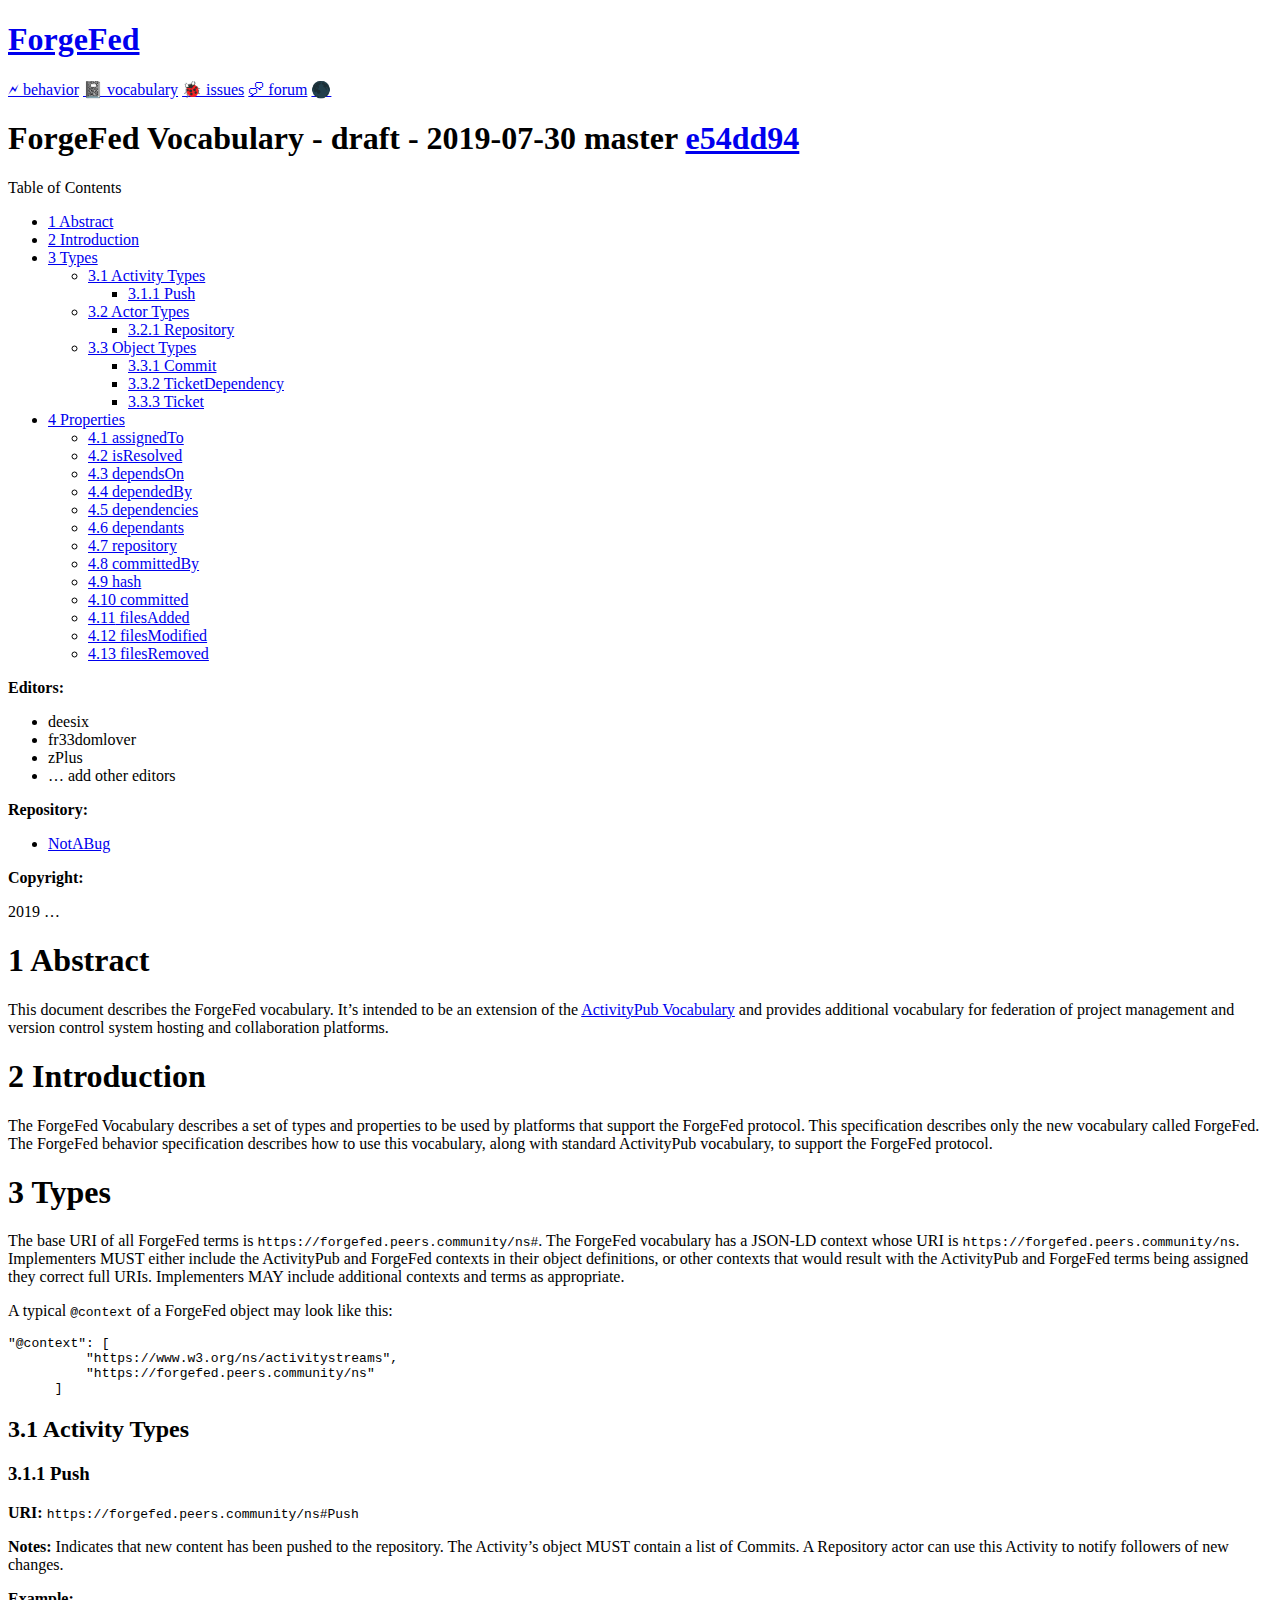
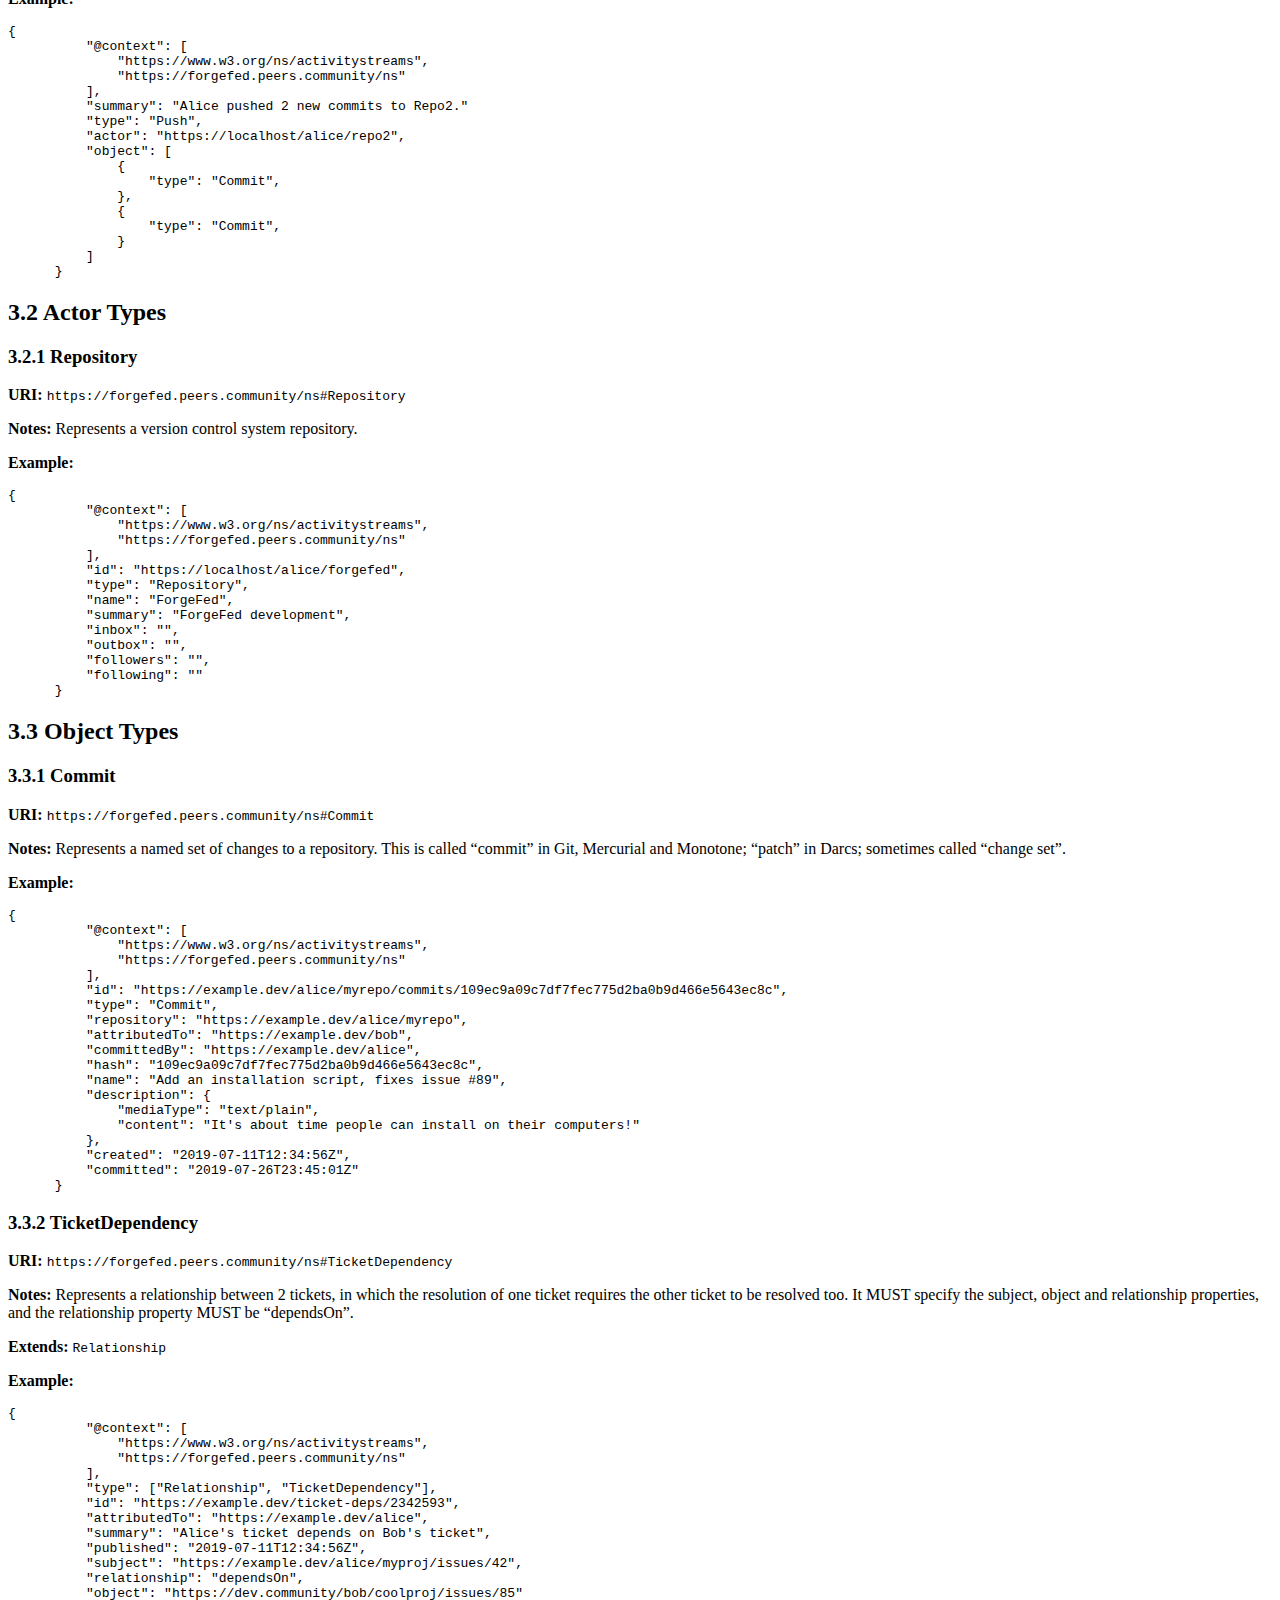
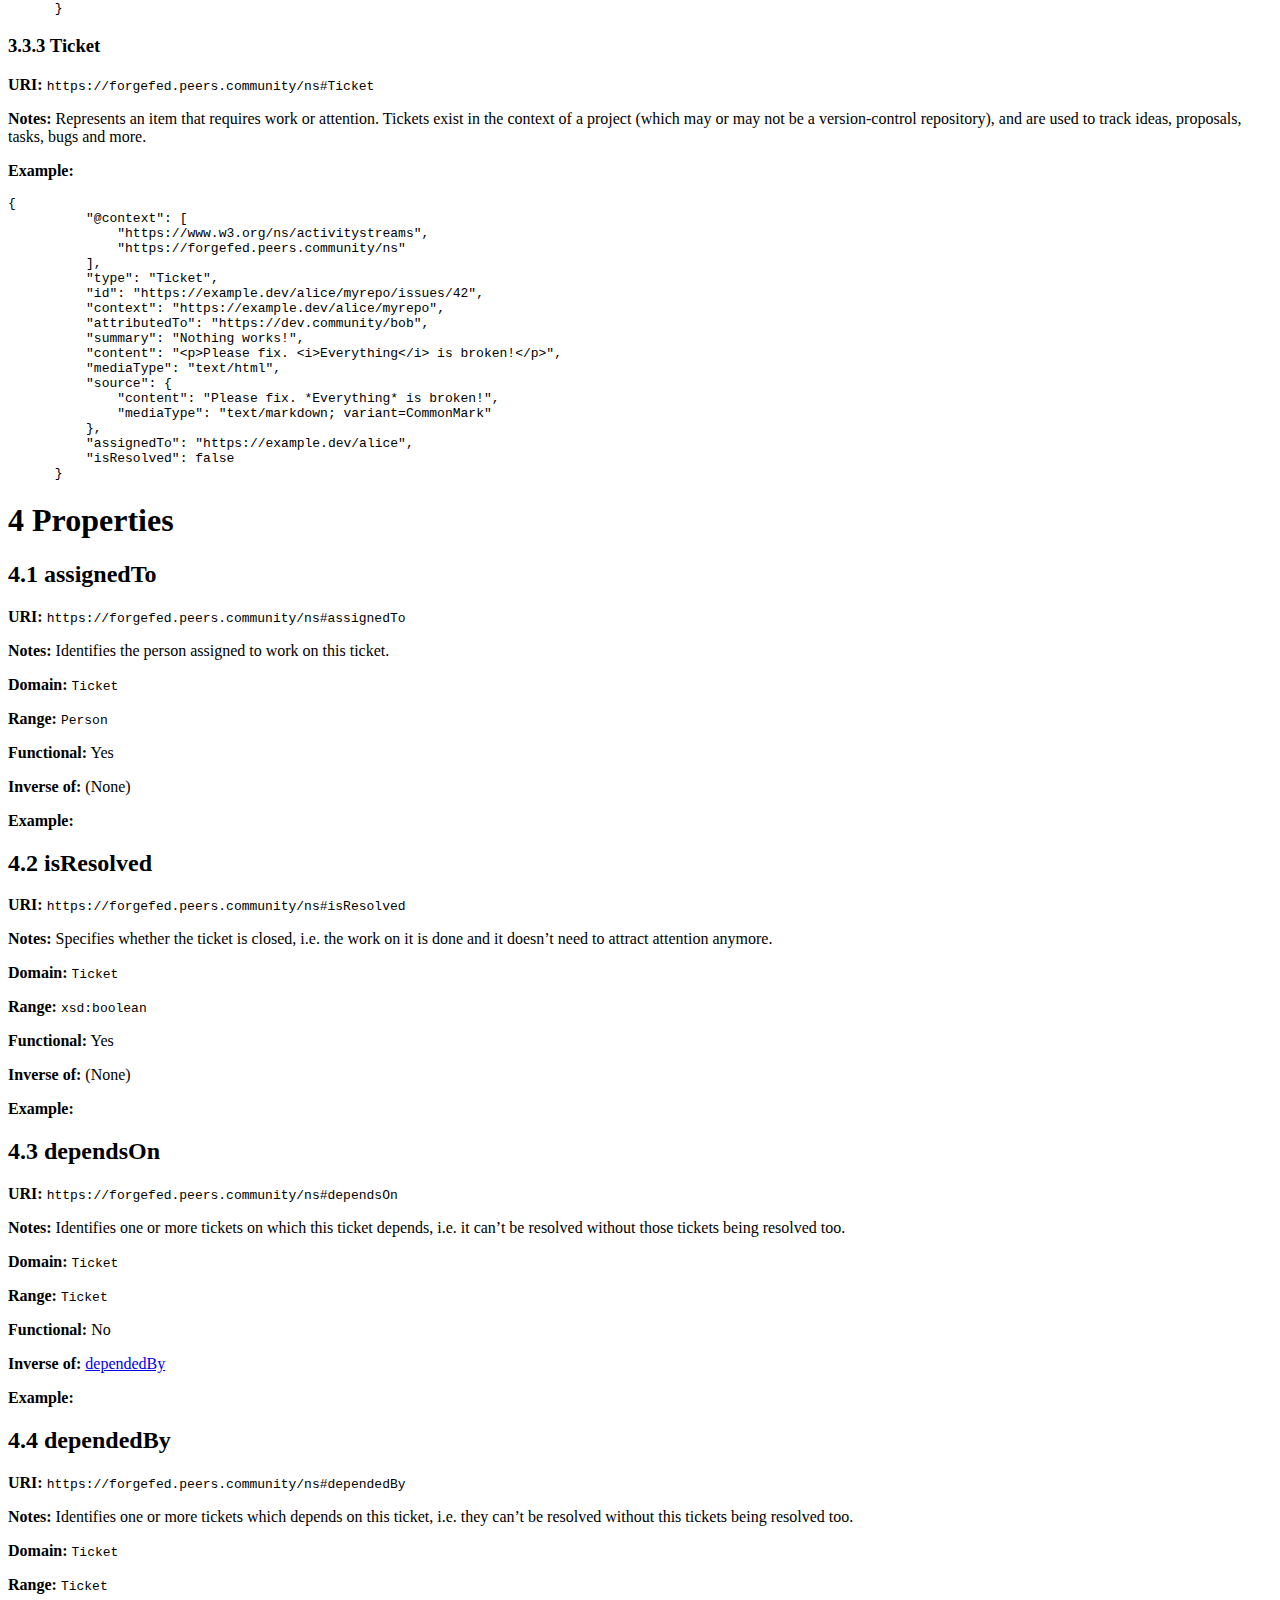
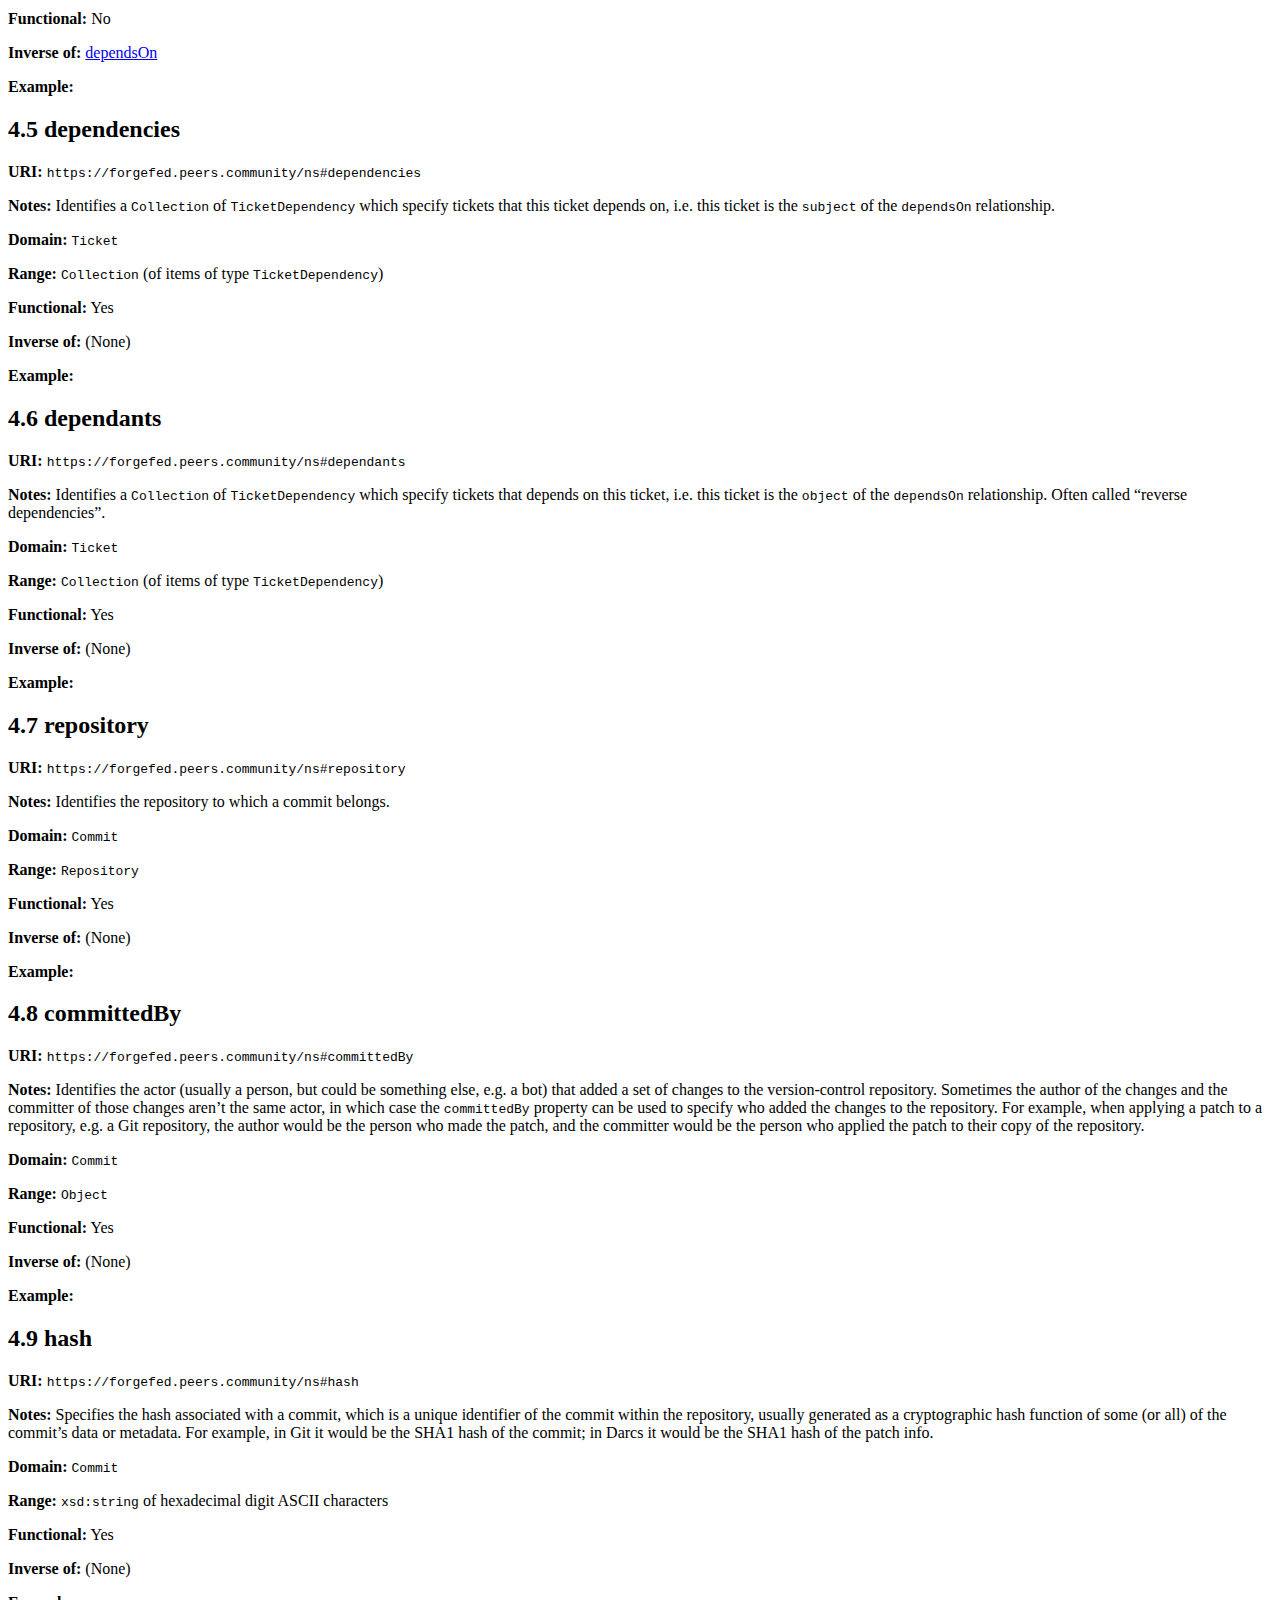
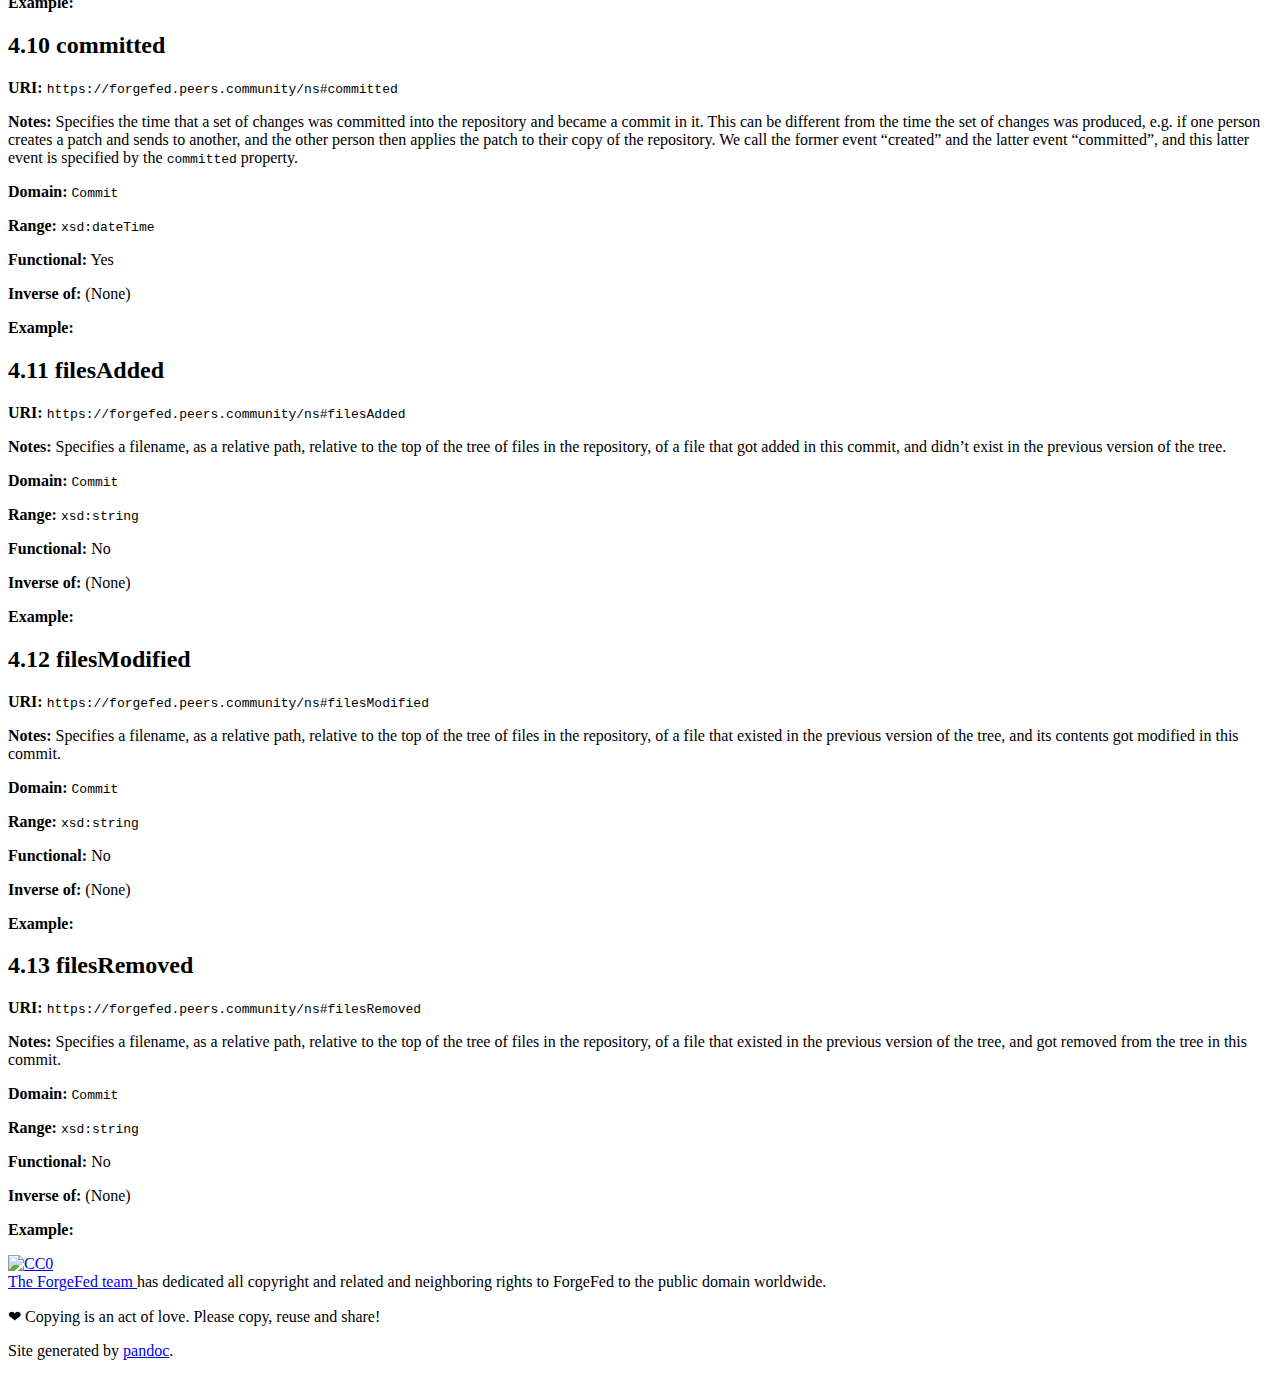
==== html/forgefed-vocabulary.html @ 3d46cd99 "Dark theme color tweaks that ikomi asked" ====
<!doctype html>
<html class="default">
  <head>
    <meta charset="UTF-8" />
    <meta name="viewport" content="width=device-width, initial-scale=1.0" />
    <title>ForgeFed Vocabulary</title>
    <link rel="stylesheet" type="text/css" href="/light.css" />
  </head>
  <body class="body">
    <header class="header">
      <h1 class="header-title">
        <a class="header-title__link" href="/">ForgeFed</a>
      </h1>
      <nav class="nav">
        <a class="nav__link"
           href="/forgefed.html">🗲 behavior</a>
        <a class="nav__link"
           href="/forgefed-vocabulary.html">📓 vocabulary</a>
        <a class="nav__link"
           href="https://notabug.org/peers/forgefed/issues">🐞 issues</a>
        <a class="nav__link"
           href="https://talk.feneas.org/c/forgefed">🗪 forum</a>
        <a class="nav__link"
           href="/index/dark.html">🌑</a>
      </nav>
    </header>
    <main class="main">
              <h1 class="main-title">
            ForgeFed Vocabulary - draft - 2019-07-30 master
            <a href="https://notabug.org/peers/forgefed/commit/e54dd94dfb9a5dd4f58d4f3ea4313f7b9e1709f4">
                e54dd94
            </a>
                    </h1>
      
              <nav class="toc">
            <header class="toc-title">Table of Contents</header>
            <ul>
            <li><a href="#abstract"><span class="toc-section-number">1</span> Abstract</a></li>
            <li><a href="#introduction"><span class="toc-section-number">2</span> Introduction</a></li>
            <li><a href="#types"><span class="toc-section-number">3</span> Types</a><ul>
            <li><a href="#activity-types"><span class="toc-section-number">3.1</span> Activity Types</a><ul>
            <li><a href="#push"><span class="toc-section-number">3.1.1</span> Push</a></li>
            </ul></li>
            <li><a href="#actor-types"><span class="toc-section-number">3.2</span> Actor Types</a><ul>
            <li><a href="#repository"><span class="toc-section-number">3.2.1</span> Repository</a></li>
            </ul></li>
            <li><a href="#object-types"><span class="toc-section-number">3.3</span> Object Types</a><ul>
            <li><a href="#commit"><span class="toc-section-number">3.3.1</span> Commit</a></li>
            <li><a href="#ticketdependency"><span class="toc-section-number">3.3.2</span> TicketDependency</a></li>
            <li><a href="#ticket"><span class="toc-section-number">3.3.3</span> Ticket</a></li>
            </ul></li>
            </ul></li>
            <li><a href="#properties"><span class="toc-section-number">4</span> Properties</a><ul>
            <li><a href="#assignedto"><span class="toc-section-number">4.1</span> assignedTo</a></li>
            <li><a href="#isresolved"><span class="toc-section-number">4.2</span> isResolved</a></li>
            <li><a href="#dependson"><span class="toc-section-number">4.3</span> dependsOn</a></li>
            <li><a href="#dependedby"><span class="toc-section-number">4.4</span> dependedBy</a></li>
            <li><a href="#dependencies"><span class="toc-section-number">4.5</span> dependencies</a></li>
            <li><a href="#dependants"><span class="toc-section-number">4.6</span> dependants</a></li>
            <li><a href="#repository-1"><span class="toc-section-number">4.7</span> repository</a></li>
            <li><a href="#committedby"><span class="toc-section-number">4.8</span> committedBy</a></li>
            <li><a href="#hash"><span class="toc-section-number">4.9</span> hash</a></li>
            <li><a href="#committed"><span class="toc-section-number">4.10</span> committed</a></li>
            <li><a href="#filesadded"><span class="toc-section-number">4.11</span> filesAdded</a></li>
            <li><a href="#filesmodified"><span class="toc-section-number">4.12</span> filesModified</a></li>
            <li><a href="#filesremoved"><span class="toc-section-number">4.13</span> filesRemoved</a></li>
            </ul></li>
            </ul>
        </nav>
      
      <p><strong>Editors:</strong></p>
      <ul>
      <li>deesix</li>
      <li>fr33domlover</li>
      <li>zPlus</li>
      <li>… add other editors</li>
      </ul>
      <p><strong>Repository:</strong></p>
      <ul>
      <li><a href="https://notabug.org/peers/forgefed">NotABug</a></li>
      </ul>
      <p><strong>Copyright:</strong></p>
      <p>2019 …</p>
      <h1 id="abstract"><span class="header-section-number">1</span> Abstract</h1>
      <p>This document describes the ForgeFed vocabulary. It’s intended to be an extension of the <a href="https://www.w3.org/TR/activitystreams-vocabulary/">ActivityPub Vocabulary</a> and provides additional vocabulary for federation of project management and version control system hosting and collaboration platforms.</p>
      <h1 id="introduction"><span class="header-section-number">2</span> Introduction</h1>
      <p>The ForgeFed Vocabulary describes a set of types and properties to be used by platforms that support the ForgeFed protocol. This specification describes only the new vocabulary called ForgeFed. The ForgeFed behavior specification describes how to use this vocabulary, along with standard ActivityPub vocabulary, to support the ForgeFed protocol.</p>
      <h1 id="types"><span class="header-section-number">3</span> Types</h1>
      <p>The base URI of all ForgeFed terms is <code>https://forgefed.peers.community/ns#</code>. The ForgeFed vocabulary has a JSON-LD context whose URI is <code>https://forgefed.peers.community/ns</code>. Implementers MUST either include the ActivityPub and ForgeFed contexts in their object definitions, or other contexts that would result with the ActivityPub and ForgeFed terms being assigned they correct full URIs. Implementers MAY include additional contexts and terms as appropriate.</p>
      <p>A typical <code>@context</code> of a ForgeFed object may look like this:</p>
      <div class="sourceCode" id="cb1"><pre class="sourceCode json"><code class="sourceCode json"><a class="sourceLine" id="cb1-1" title="1"><span class="er">&quot;@context&quot;:</span> <span class="ot">[</span></a>
      <a class="sourceLine" id="cb1-2" title="2">    <span class="st">&quot;https://www.w3.org/ns/activitystreams&quot;</span><span class="ot">,</span></a>
      <a class="sourceLine" id="cb1-3" title="3">    <span class="st">&quot;https://forgefed.peers.community/ns&quot;</span></a>
      <a class="sourceLine" id="cb1-4" title="4"><span class="ot">]</span></a></code></pre></div>
      <h2 id="activity-types"><span class="header-section-number">3.1</span> Activity Types</h2>
      <h3 id="push"><span class="header-section-number">3.1.1</span> Push</h3>
      <p><strong>URI:</strong> <code>https://forgefed.peers.community/ns#Push</code></p>
      <p><strong>Notes:</strong> Indicates that new content has been pushed to the repository. The Activity’s object MUST contain a list of Commits. A Repository actor can use this Activity to notify followers of new changes.</p>
      <p><strong>Example:</strong></p>
      <div class="sourceCode" id="cb2"><pre class="sourceCode json"><code class="sourceCode json"><a class="sourceLine" id="cb2-1" title="1"><span class="fu">{</span></a>
      <a class="sourceLine" id="cb2-2" title="2">    <span class="dt">&quot;@context&quot;</span><span class="fu">:</span> <span class="ot">[</span></a>
      <a class="sourceLine" id="cb2-3" title="3">        <span class="st">&quot;https://www.w3.org/ns/activitystreams&quot;</span><span class="ot">,</span></a>
      <a class="sourceLine" id="cb2-4" title="4">        <span class="st">&quot;https://forgefed.peers.community/ns&quot;</span></a>
      <a class="sourceLine" id="cb2-5" title="5">    <span class="ot">]</span><span class="fu">,</span></a>
      <a class="sourceLine" id="cb2-6" title="6">    <span class="dt">&quot;summary&quot;</span><span class="fu">:</span> <span class="st">&quot;Alice pushed 2 new commits to Repo2.&quot;</span></a>
      <a class="sourceLine" id="cb2-7" title="7">    <span class="st">&quot;type&quot;</span><span class="er">:</span> <span class="st">&quot;Push&quot;</span><span class="fu">,</span></a>
      <a class="sourceLine" id="cb2-8" title="8">    <span class="dt">&quot;actor&quot;</span><span class="fu">:</span> <span class="st">&quot;https://localhost/alice/repo2&quot;</span><span class="fu">,</span></a>
      <a class="sourceLine" id="cb2-9" title="9">    <span class="dt">&quot;object&quot;</span><span class="fu">:</span> <span class="ot">[</span></a>
      <a class="sourceLine" id="cb2-10" title="10">        <span class="fu">{</span></a>
      <a class="sourceLine" id="cb2-11" title="11">            <span class="dt">&quot;type&quot;</span><span class="fu">:</span> <span class="st">&quot;Commit&quot;</span><span class="fu">,</span></a>
      <a class="sourceLine" id="cb2-12" title="12">        <span class="fu">}</span><span class="ot">,</span></a>
      <a class="sourceLine" id="cb2-13" title="13">        <span class="fu">{</span></a>
      <a class="sourceLine" id="cb2-14" title="14">            <span class="dt">&quot;type&quot;</span><span class="fu">:</span> <span class="st">&quot;Commit&quot;</span><span class="fu">,</span></a>
      <a class="sourceLine" id="cb2-15" title="15">        <span class="fu">}</span></a>
      <a class="sourceLine" id="cb2-16" title="16">    <span class="ot">]</span></a>
      <a class="sourceLine" id="cb2-17" title="17"><span class="fu">}</span></a></code></pre></div>
      <h2 id="actor-types"><span class="header-section-number">3.2</span> Actor Types</h2>
      <h3 id="repository"><span class="header-section-number">3.2.1</span> Repository</h3>
      <p><strong>URI:</strong> <code>https://forgefed.peers.community/ns#Repository</code></p>
      <p><strong>Notes:</strong> Represents a version control system repository.</p>
      <p><strong>Example:</strong></p>
      <div class="sourceCode" id="cb3"><pre class="sourceCode json"><code class="sourceCode json"><a class="sourceLine" id="cb3-1" title="1"><span class="fu">{</span></a>
      <a class="sourceLine" id="cb3-2" title="2">    <span class="dt">&quot;@context&quot;</span><span class="fu">:</span> <span class="ot">[</span></a>
      <a class="sourceLine" id="cb3-3" title="3">        <span class="st">&quot;https://www.w3.org/ns/activitystreams&quot;</span><span class="ot">,</span></a>
      <a class="sourceLine" id="cb3-4" title="4">        <span class="st">&quot;https://forgefed.peers.community/ns&quot;</span></a>
      <a class="sourceLine" id="cb3-5" title="5">    <span class="ot">]</span><span class="fu">,</span></a>
      <a class="sourceLine" id="cb3-6" title="6">    <span class="dt">&quot;id&quot;</span><span class="fu">:</span> <span class="st">&quot;https://localhost/alice/forgefed&quot;</span><span class="fu">,</span></a>
      <a class="sourceLine" id="cb3-7" title="7">    <span class="dt">&quot;type&quot;</span><span class="fu">:</span> <span class="st">&quot;Repository&quot;</span><span class="fu">,</span></a>
      <a class="sourceLine" id="cb3-8" title="8">    <span class="dt">&quot;name&quot;</span><span class="fu">:</span> <span class="st">&quot;ForgeFed&quot;</span><span class="fu">,</span></a>
      <a class="sourceLine" id="cb3-9" title="9">    <span class="dt">&quot;summary&quot;</span><span class="fu">:</span> <span class="st">&quot;ForgeFed development&quot;</span><span class="fu">,</span></a>
      <a class="sourceLine" id="cb3-10" title="10">    <span class="dt">&quot;inbox&quot;</span><span class="fu">:</span> <span class="st">&quot;&quot;</span><span class="fu">,</span></a>
      <a class="sourceLine" id="cb3-11" title="11">    <span class="dt">&quot;outbox&quot;</span><span class="fu">:</span> <span class="st">&quot;&quot;</span><span class="fu">,</span></a>
      <a class="sourceLine" id="cb3-12" title="12">    <span class="dt">&quot;followers&quot;</span><span class="fu">:</span> <span class="st">&quot;&quot;</span><span class="fu">,</span></a>
      <a class="sourceLine" id="cb3-13" title="13">    <span class="dt">&quot;following&quot;</span><span class="fu">:</span> <span class="st">&quot;&quot;</span></a>
      <a class="sourceLine" id="cb3-14" title="14"><span class="fu">}</span></a></code></pre></div>
      <h2 id="object-types"><span class="header-section-number">3.3</span> Object Types</h2>
      <h3 id="commit"><span class="header-section-number">3.3.1</span> Commit</h3>
      <p><strong>URI:</strong> <code>https://forgefed.peers.community/ns#Commit</code></p>
      <p><strong>Notes:</strong> Represents a named set of changes to a repository. This is called “commit” in Git, Mercurial and Monotone; “patch” in Darcs; sometimes called “change set”.</p>
      <p><strong>Example:</strong></p>
      <div class="sourceCode" id="cb4"><pre class="sourceCode json"><code class="sourceCode json"><a class="sourceLine" id="cb4-1" title="1"><span class="fu">{</span></a>
      <a class="sourceLine" id="cb4-2" title="2">    <span class="dt">&quot;@context&quot;</span><span class="fu">:</span> <span class="ot">[</span></a>
      <a class="sourceLine" id="cb4-3" title="3">        <span class="st">&quot;https://www.w3.org/ns/activitystreams&quot;</span><span class="ot">,</span></a>
      <a class="sourceLine" id="cb4-4" title="4">        <span class="st">&quot;https://forgefed.peers.community/ns&quot;</span></a>
      <a class="sourceLine" id="cb4-5" title="5">    <span class="ot">]</span><span class="fu">,</span></a>
      <a class="sourceLine" id="cb4-6" title="6">    <span class="dt">&quot;id&quot;</span><span class="fu">:</span> <span class="st">&quot;https://example.dev/alice/myrepo/commits/109ec9a09c7df7fec775d2ba0b9d466e5643ec8c&quot;</span><span class="fu">,</span></a>
      <a class="sourceLine" id="cb4-7" title="7">    <span class="dt">&quot;type&quot;</span><span class="fu">:</span> <span class="st">&quot;Commit&quot;</span><span class="fu">,</span></a>
      <a class="sourceLine" id="cb4-8" title="8">    <span class="dt">&quot;repository&quot;</span><span class="fu">:</span> <span class="st">&quot;https://example.dev/alice/myrepo&quot;</span><span class="fu">,</span></a>
      <a class="sourceLine" id="cb4-9" title="9">    <span class="dt">&quot;attributedTo&quot;</span><span class="fu">:</span> <span class="st">&quot;https://example.dev/bob&quot;</span><span class="fu">,</span></a>
      <a class="sourceLine" id="cb4-10" title="10">    <span class="dt">&quot;committedBy&quot;</span><span class="fu">:</span> <span class="st">&quot;https://example.dev/alice&quot;</span><span class="fu">,</span></a>
      <a class="sourceLine" id="cb4-11" title="11">    <span class="dt">&quot;hash&quot;</span><span class="fu">:</span> <span class="st">&quot;109ec9a09c7df7fec775d2ba0b9d466e5643ec8c&quot;</span><span class="fu">,</span></a>
      <a class="sourceLine" id="cb4-12" title="12">    <span class="dt">&quot;name&quot;</span><span class="fu">:</span> <span class="st">&quot;Add an installation script, fixes issue #89&quot;</span><span class="fu">,</span></a>
      <a class="sourceLine" id="cb4-13" title="13">    <span class="dt">&quot;description&quot;</span><span class="fu">:</span> <span class="fu">{</span></a>
      <a class="sourceLine" id="cb4-14" title="14">        <span class="dt">&quot;mediaType&quot;</span><span class="fu">:</span> <span class="st">&quot;text/plain&quot;</span><span class="fu">,</span></a>
      <a class="sourceLine" id="cb4-15" title="15">        <span class="dt">&quot;content&quot;</span><span class="fu">:</span> <span class="st">&quot;It&#39;s about time people can install on their computers!&quot;</span></a>
      <a class="sourceLine" id="cb4-16" title="16">    <span class="fu">},</span></a>
      <a class="sourceLine" id="cb4-17" title="17">    <span class="dt">&quot;created&quot;</span><span class="fu">:</span> <span class="st">&quot;2019-07-11T12:34:56Z&quot;</span><span class="fu">,</span></a>
      <a class="sourceLine" id="cb4-18" title="18">    <span class="dt">&quot;committed&quot;</span><span class="fu">:</span> <span class="st">&quot;2019-07-26T23:45:01Z&quot;</span></a>
      <a class="sourceLine" id="cb4-19" title="19"><span class="fu">}</span></a></code></pre></div>
      <h3 id="ticketdependency"><span class="header-section-number">3.3.2</span> TicketDependency</h3>
      <p><strong>URI:</strong> <code>https://forgefed.peers.community/ns#TicketDependency</code></p>
      <p><strong>Notes:</strong> Represents a relationship between 2 tickets, in which the resolution of one ticket requires the other ticket to be resolved too. It MUST specify the subject, object and relationship properties, and the relationship property MUST be “dependsOn”.</p>
      <p><strong>Extends:</strong> <code>Relationship</code></p>
      <p><strong>Example:</strong></p>
      <div class="sourceCode" id="cb5"><pre class="sourceCode json"><code class="sourceCode json"><a class="sourceLine" id="cb5-1" title="1"><span class="fu">{</span></a>
      <a class="sourceLine" id="cb5-2" title="2">    <span class="dt">&quot;@context&quot;</span><span class="fu">:</span> <span class="ot">[</span></a>
      <a class="sourceLine" id="cb5-3" title="3">        <span class="st">&quot;https://www.w3.org/ns/activitystreams&quot;</span><span class="ot">,</span></a>
      <a class="sourceLine" id="cb5-4" title="4">        <span class="st">&quot;https://forgefed.peers.community/ns&quot;</span></a>
      <a class="sourceLine" id="cb5-5" title="5">    <span class="ot">]</span><span class="fu">,</span></a>
      <a class="sourceLine" id="cb5-6" title="6">    <span class="dt">&quot;type&quot;</span><span class="fu">:</span> <span class="ot">[</span><span class="st">&quot;Relationship&quot;</span><span class="ot">,</span> <span class="st">&quot;TicketDependency&quot;</span><span class="ot">]</span><span class="fu">,</span></a>
      <a class="sourceLine" id="cb5-7" title="7">    <span class="dt">&quot;id&quot;</span><span class="fu">:</span> <span class="st">&quot;https://example.dev/ticket-deps/2342593&quot;</span><span class="fu">,</span></a>
      <a class="sourceLine" id="cb5-8" title="8">    <span class="dt">&quot;attributedTo&quot;</span><span class="fu">:</span> <span class="st">&quot;https://example.dev/alice&quot;</span><span class="fu">,</span></a>
      <a class="sourceLine" id="cb5-9" title="9">    <span class="dt">&quot;summary&quot;</span><span class="fu">:</span> <span class="st">&quot;Alice&#39;s ticket depends on Bob&#39;s ticket&quot;</span><span class="fu">,</span></a>
      <a class="sourceLine" id="cb5-10" title="10">    <span class="dt">&quot;published&quot;</span><span class="fu">:</span> <span class="st">&quot;2019-07-11T12:34:56Z&quot;</span><span class="fu">,</span></a>
      <a class="sourceLine" id="cb5-11" title="11">    <span class="dt">&quot;subject&quot;</span><span class="fu">:</span> <span class="st">&quot;https://example.dev/alice/myproj/issues/42&quot;</span><span class="fu">,</span></a>
      <a class="sourceLine" id="cb5-12" title="12">    <span class="dt">&quot;relationship&quot;</span><span class="fu">:</span> <span class="st">&quot;dependsOn&quot;</span><span class="fu">,</span></a>
      <a class="sourceLine" id="cb5-13" title="13">    <span class="dt">&quot;object&quot;</span><span class="fu">:</span> <span class="st">&quot;https://dev.community/bob/coolproj/issues/85&quot;</span></a>
      <a class="sourceLine" id="cb5-14" title="14"><span class="fu">}</span></a></code></pre></div>
      <h3 id="ticket"><span class="header-section-number">3.3.3</span> Ticket</h3>
      <p><strong>URI:</strong> <code>https://forgefed.peers.community/ns#Ticket</code></p>
      <p><strong>Notes:</strong> Represents an item that requires work or attention. Tickets exist in the context of a project (which may or may not be a version-control repository), and are used to track ideas, proposals, tasks, bugs and more.</p>
      <p><strong>Example:</strong></p>
      <div class="sourceCode" id="cb6"><pre class="sourceCode json"><code class="sourceCode json"><a class="sourceLine" id="cb6-1" title="1"><span class="fu">{</span></a>
      <a class="sourceLine" id="cb6-2" title="2">    <span class="dt">&quot;@context&quot;</span><span class="fu">:</span> <span class="ot">[</span></a>
      <a class="sourceLine" id="cb6-3" title="3">        <span class="st">&quot;https://www.w3.org/ns/activitystreams&quot;</span><span class="ot">,</span></a>
      <a class="sourceLine" id="cb6-4" title="4">        <span class="st">&quot;https://forgefed.peers.community/ns&quot;</span></a>
      <a class="sourceLine" id="cb6-5" title="5">    <span class="ot">]</span><span class="fu">,</span></a>
      <a class="sourceLine" id="cb6-6" title="6">    <span class="dt">&quot;type&quot;</span><span class="fu">:</span> <span class="st">&quot;Ticket&quot;</span><span class="fu">,</span></a>
      <a class="sourceLine" id="cb6-7" title="7">    <span class="dt">&quot;id&quot;</span><span class="fu">:</span> <span class="st">&quot;https://example.dev/alice/myrepo/issues/42&quot;</span><span class="fu">,</span></a>
      <a class="sourceLine" id="cb6-8" title="8">    <span class="dt">&quot;context&quot;</span><span class="fu">:</span> <span class="st">&quot;https://example.dev/alice/myrepo&quot;</span><span class="fu">,</span></a>
      <a class="sourceLine" id="cb6-9" title="9">    <span class="dt">&quot;attributedTo&quot;</span><span class="fu">:</span> <span class="st">&quot;https://dev.community/bob&quot;</span><span class="fu">,</span></a>
      <a class="sourceLine" id="cb6-10" title="10">    <span class="dt">&quot;summary&quot;</span><span class="fu">:</span> <span class="st">&quot;Nothing works!&quot;</span><span class="fu">,</span></a>
      <a class="sourceLine" id="cb6-11" title="11">    <span class="dt">&quot;content&quot;</span><span class="fu">:</span> <span class="st">&quot;&lt;p&gt;Please fix. &lt;i&gt;Everything&lt;/i&gt; is broken!&lt;/p&gt;&quot;</span><span class="fu">,</span></a>
      <a class="sourceLine" id="cb6-12" title="12">    <span class="dt">&quot;mediaType&quot;</span><span class="fu">:</span> <span class="st">&quot;text/html&quot;</span><span class="fu">,</span></a>
      <a class="sourceLine" id="cb6-13" title="13">    <span class="dt">&quot;source&quot;</span><span class="fu">:</span> <span class="fu">{</span></a>
      <a class="sourceLine" id="cb6-14" title="14">        <span class="dt">&quot;content&quot;</span><span class="fu">:</span> <span class="st">&quot;Please fix. *Everything* is broken!&quot;</span><span class="fu">,</span></a>
      <a class="sourceLine" id="cb6-15" title="15">        <span class="dt">&quot;mediaType&quot;</span><span class="fu">:</span> <span class="st">&quot;text/markdown; variant=CommonMark&quot;</span></a>
      <a class="sourceLine" id="cb6-16" title="16">    <span class="fu">},</span></a>
      <a class="sourceLine" id="cb6-17" title="17">    <span class="dt">&quot;assignedTo&quot;</span><span class="fu">:</span> <span class="st">&quot;https://example.dev/alice&quot;</span><span class="fu">,</span></a>
      <a class="sourceLine" id="cb6-18" title="18">    <span class="dt">&quot;isResolved&quot;</span><span class="fu">:</span> <span class="kw">false</span></a>
      <a class="sourceLine" id="cb6-19" title="19"><span class="fu">}</span></a></code></pre></div>
      <h1 id="properties"><span class="header-section-number">4</span> Properties</h1>
      <h2 id="assignedto"><span class="header-section-number">4.1</span> assignedTo</h2>
      <p><strong>URI:</strong> <code>https://forgefed.peers.community/ns#assignedTo</code></p>
      <p><strong>Notes:</strong> Identifies the person assigned to work on this ticket.</p>
      <p><strong>Domain:</strong> <code>Ticket</code></p>
      <p><strong>Range:</strong> <code>Person</code></p>
      <p><strong>Functional:</strong> Yes</p>
      <p><strong>Inverse of:</strong> (None)</p>
      <p><strong>Example:</strong></p>
      <h2 id="isresolved"><span class="header-section-number">4.2</span> isResolved</h2>
      <p><strong>URI:</strong> <code>https://forgefed.peers.community/ns#isResolved</code></p>
      <p><strong>Notes:</strong> Specifies whether the ticket is closed, i.e. the work on it is done and it doesn’t need to attract attention anymore.</p>
      <p><strong>Domain:</strong> <code>Ticket</code></p>
      <p><strong>Range:</strong> <code>xsd:boolean</code></p>
      <p><strong>Functional:</strong> Yes</p>
      <p><strong>Inverse of:</strong> (None)</p>
      <p><strong>Example:</strong></p>
      <h2 id="dependson"><span class="header-section-number">4.3</span> dependsOn</h2>
      <p><strong>URI:</strong> <code>https://forgefed.peers.community/ns#dependsOn</code></p>
      <p><strong>Notes:</strong> Identifies one or more tickets on which this ticket depends, i.e. it can’t be resolved without those tickets being resolved too.</p>
      <p><strong>Domain:</strong> <code>Ticket</code></p>
      <p><strong>Range:</strong> <code>Ticket</code></p>
      <p><strong>Functional:</strong> No</p>
      <p><strong>Inverse of:</strong> <a href="#dependedby">dependedBy</a></p>
      <p><strong>Example:</strong></p>
      <h2 id="dependedby"><span class="header-section-number">4.4</span> dependedBy</h2>
      <p><strong>URI:</strong> <code>https://forgefed.peers.community/ns#dependedBy</code></p>
      <p><strong>Notes:</strong> Identifies one or more tickets which depends on this ticket, i.e. they can’t be resolved without this tickets being resolved too.</p>
      <p><strong>Domain:</strong> <code>Ticket</code></p>
      <p><strong>Range:</strong> <code>Ticket</code></p>
      <p><strong>Functional:</strong> No</p>
      <p><strong>Inverse of:</strong> <a href="#dependson">dependsOn</a></p>
      <p><strong>Example:</strong></p>
      <h2 id="dependencies"><span class="header-section-number">4.5</span> dependencies</h2>
      <p><strong>URI:</strong> <code>https://forgefed.peers.community/ns#dependencies</code></p>
      <p><strong>Notes:</strong> Identifies a <code>Collection</code> of <code>TicketDependency</code> which specify tickets that this ticket depends on, i.e. this ticket is the <code>subject</code> of the <code>dependsOn</code> relationship.</p>
      <p><strong>Domain:</strong> <code>Ticket</code></p>
      <p><strong>Range:</strong> <code>Collection</code> (of items of type <code>TicketDependency</code>)</p>
      <p><strong>Functional:</strong> Yes</p>
      <p><strong>Inverse of:</strong> (None)</p>
      <p><strong>Example:</strong></p>
      <h2 id="dependants"><span class="header-section-number">4.6</span> dependants</h2>
      <p><strong>URI:</strong> <code>https://forgefed.peers.community/ns#dependants</code></p>
      <p><strong>Notes:</strong> Identifies a <code>Collection</code> of <code>TicketDependency</code> which specify tickets that depends on this ticket, i.e. this ticket is the <code>object</code> of the <code>dependsOn</code> relationship. Often called “reverse dependencies”.</p>
      <p><strong>Domain:</strong> <code>Ticket</code></p>
      <p><strong>Range:</strong> <code>Collection</code> (of items of type <code>TicketDependency</code>)</p>
      <p><strong>Functional:</strong> Yes</p>
      <p><strong>Inverse of:</strong> (None)</p>
      <p><strong>Example:</strong></p>
      <h2 id="repository-1"><span class="header-section-number">4.7</span> repository</h2>
      <p><strong>URI:</strong> <code>https://forgefed.peers.community/ns#repository</code></p>
      <p><strong>Notes:</strong> Identifies the repository to which a commit belongs.</p>
      <p><strong>Domain:</strong> <code>Commit</code></p>
      <p><strong>Range:</strong> <code>Repository</code></p>
      <p><strong>Functional:</strong> Yes</p>
      <p><strong>Inverse of:</strong> (None)</p>
      <p><strong>Example:</strong></p>
      <h2 id="committedby"><span class="header-section-number">4.8</span> committedBy</h2>
      <p><strong>URI:</strong> <code>https://forgefed.peers.community/ns#committedBy</code></p>
      <p><strong>Notes:</strong> Identifies the actor (usually a person, but could be something else, e.g. a bot) that added a set of changes to the version-control repository. Sometimes the author of the changes and the committer of those changes aren’t the same actor, in which case the <code>committedBy</code> property can be used to specify who added the changes to the repository. For example, when applying a patch to a repository, e.g. a Git repository, the author would be the person who made the patch, and the committer would be the person who applied the patch to their copy of the repository.</p>
      <p><strong>Domain:</strong> <code>Commit</code></p>
      <p><strong>Range:</strong> <code>Object</code></p>
      <p><strong>Functional:</strong> Yes</p>
      <p><strong>Inverse of:</strong> (None)</p>
      <p><strong>Example:</strong></p>
      <h2 id="hash"><span class="header-section-number">4.9</span> hash</h2>
      <p><strong>URI:</strong> <code>https://forgefed.peers.community/ns#hash</code></p>
      <p><strong>Notes:</strong> Specifies the hash associated with a commit, which is a unique identifier of the commit within the repository, usually generated as a cryptographic hash function of some (or all) of the commit’s data or metadata. For example, in Git it would be the SHA1 hash of the commit; in Darcs it would be the SHA1 hash of the patch info.</p>
      <p><strong>Domain:</strong> <code>Commit</code></p>
      <p><strong>Range:</strong> <code>xsd:string</code> of hexadecimal digit ASCII characters</p>
      <p><strong>Functional:</strong> Yes</p>
      <p><strong>Inverse of:</strong> (None)</p>
      <p><strong>Example:</strong></p>
      <h2 id="committed"><span class="header-section-number">4.10</span> committed</h2>
      <p><strong>URI:</strong> <code>https://forgefed.peers.community/ns#committed</code></p>
      <p><strong>Notes:</strong> Specifies the time that a set of changes was committed into the repository and became a commit in it. This can be different from the time the set of changes was produced, e.g. if one person creates a patch and sends to another, and the other person then applies the patch to their copy of the repository. We call the former event “created” and the latter event “committed”, and this latter event is specified by the <code>committed</code> property.</p>
      <p><strong>Domain:</strong> <code>Commit</code></p>
      <p><strong>Range:</strong> <code>xsd:dateTime</code></p>
      <p><strong>Functional:</strong> Yes</p>
      <p><strong>Inverse of:</strong> (None)</p>
      <p><strong>Example:</strong></p>
      <h2 id="filesadded"><span class="header-section-number">4.11</span> filesAdded</h2>
      <p><strong>URI:</strong> <code>https://forgefed.peers.community/ns#filesAdded</code></p>
      <p><strong>Notes:</strong> Specifies a filename, as a relative path, relative to the top of the tree of files in the repository, of a file that got added in this commit, and didn’t exist in the previous version of the tree.</p>
      <p><strong>Domain:</strong> <code>Commit</code></p>
      <p><strong>Range:</strong> <code>xsd:string</code></p>
      <p><strong>Functional:</strong> No</p>
      <p><strong>Inverse of:</strong> (None)</p>
      <p><strong>Example:</strong></p>
      <h2 id="filesmodified"><span class="header-section-number">4.12</span> filesModified</h2>
      <p><strong>URI:</strong> <code>https://forgefed.peers.community/ns#filesModified</code></p>
      <p><strong>Notes:</strong> Specifies a filename, as a relative path, relative to the top of the tree of files in the repository, of a file that existed in the previous version of the tree, and its contents got modified in this commit.</p>
      <p><strong>Domain:</strong> <code>Commit</code></p>
      <p><strong>Range:</strong> <code>xsd:string</code></p>
      <p><strong>Functional:</strong> No</p>
      <p><strong>Inverse of:</strong> (None)</p>
      <p><strong>Example:</strong></p>
      <h2 id="filesremoved"><span class="header-section-number">4.13</span> filesRemoved</h2>
      <p><strong>URI:</strong> <code>https://forgefed.peers.community/ns#filesRemoved</code></p>
      <p><strong>Notes:</strong> Specifies a filename, as a relative path, relative to the top of the tree of files in the repository, of a file that existed in the previous version of the tree, and got removed from the tree in this commit.</p>
      <p><strong>Domain:</strong> <code>Commit</code></p>
      <p><strong>Range:</strong> <code>xsd:string</code></p>
      <p><strong>Functional:</strong> No</p>
      <p><strong>Inverse of:</strong> (None)</p>
      <p><strong>Example:</strong></p>
    </main>
    <footer class="footer">
      <p xmlns:dct="http://purl.org/dc/terms/">
        <a rel="license"
           href="http://creativecommons.org/publicdomain/zero/1.0/">
          <img src="https://licensebuttons.net/p/zero/1.0/88x31.png"
               style="border-style: none;"
               alt="CC0" />
        </a>
        <br />
        <a rel="dct:publisher" href="https://peers.community">
          <span property="dct:title">The ForgeFed team</span>
        </a>
        has dedicated all copyright and related and neighboring
        rights to
        <span property="dct:title">ForgeFed</span> to the public domain
        worldwide.
      </p>
      <p>❤ Copying is an act of love. Please copy, reuse and share!</p>
      <p>
        Site generated by
        <a class="footer__link" href="https://pandoc.org">pandoc</a>.
      </p>
    </footer>
  </body>
</html>
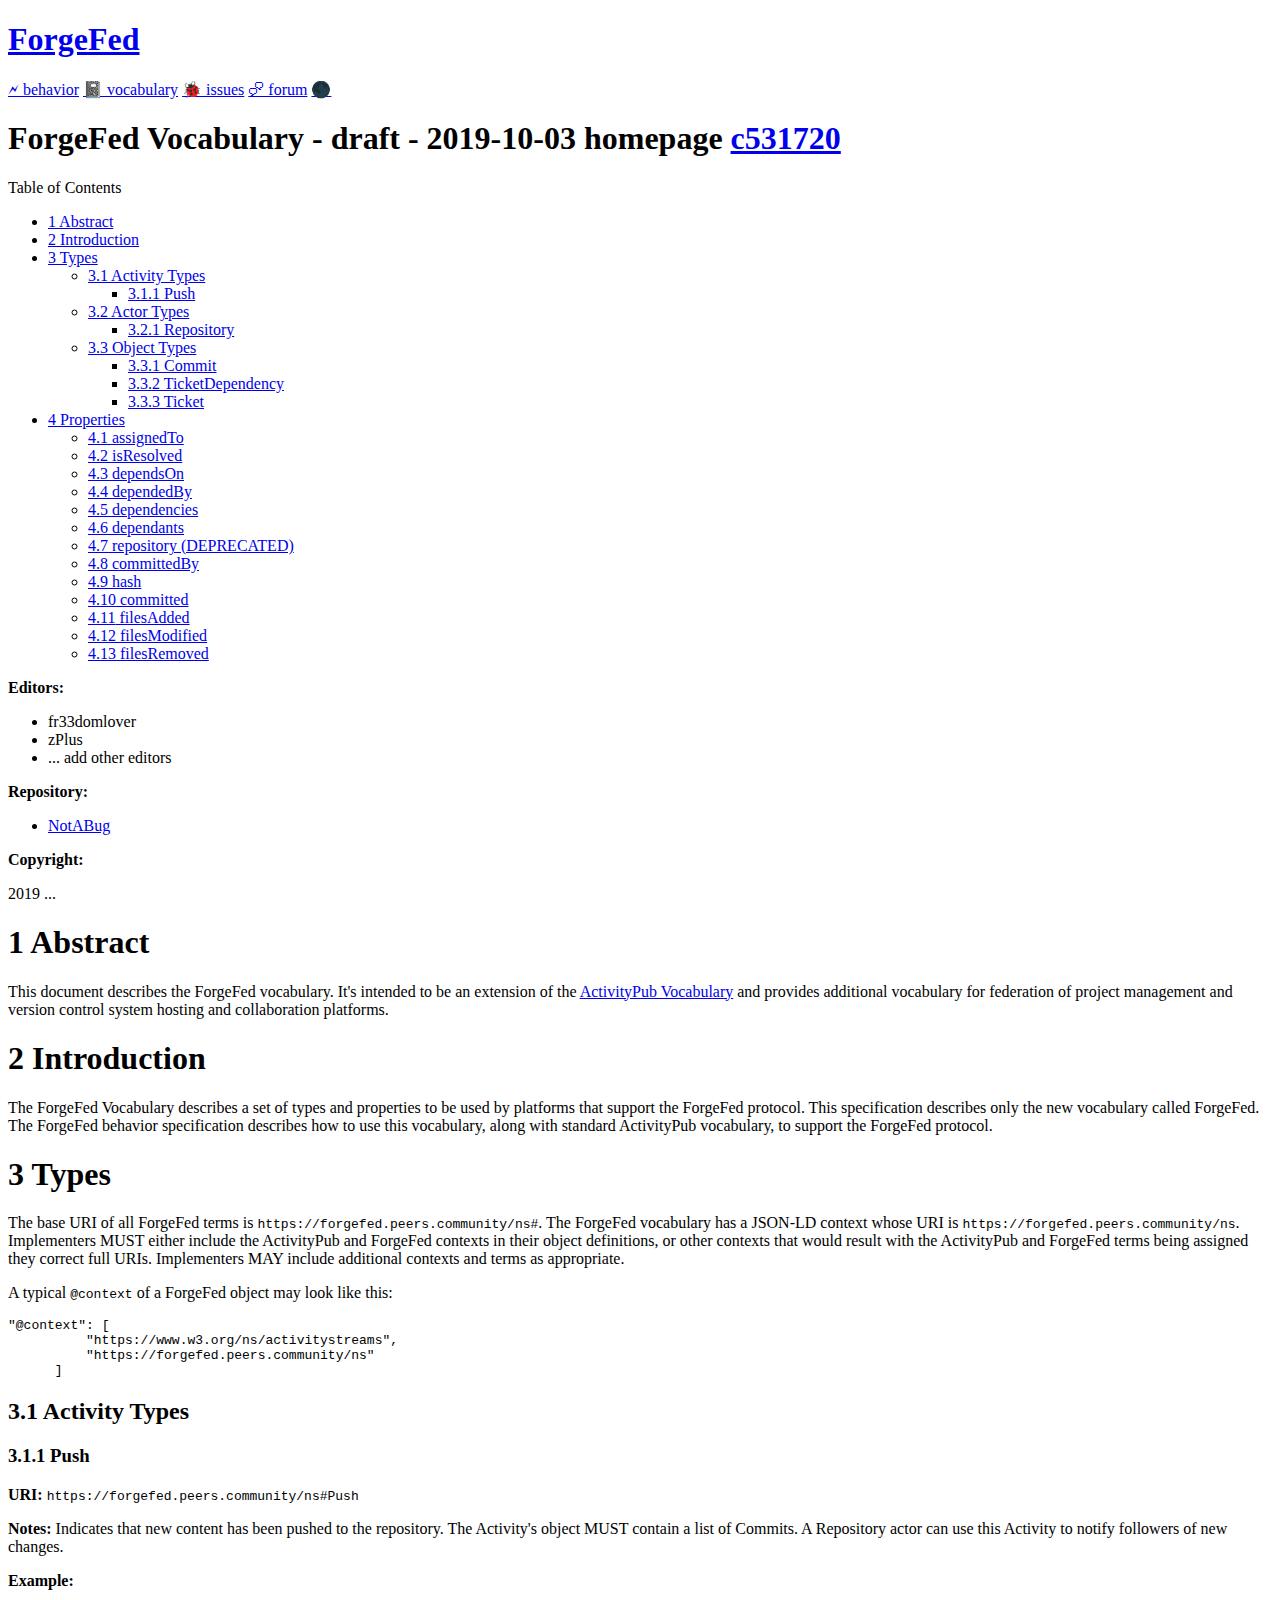
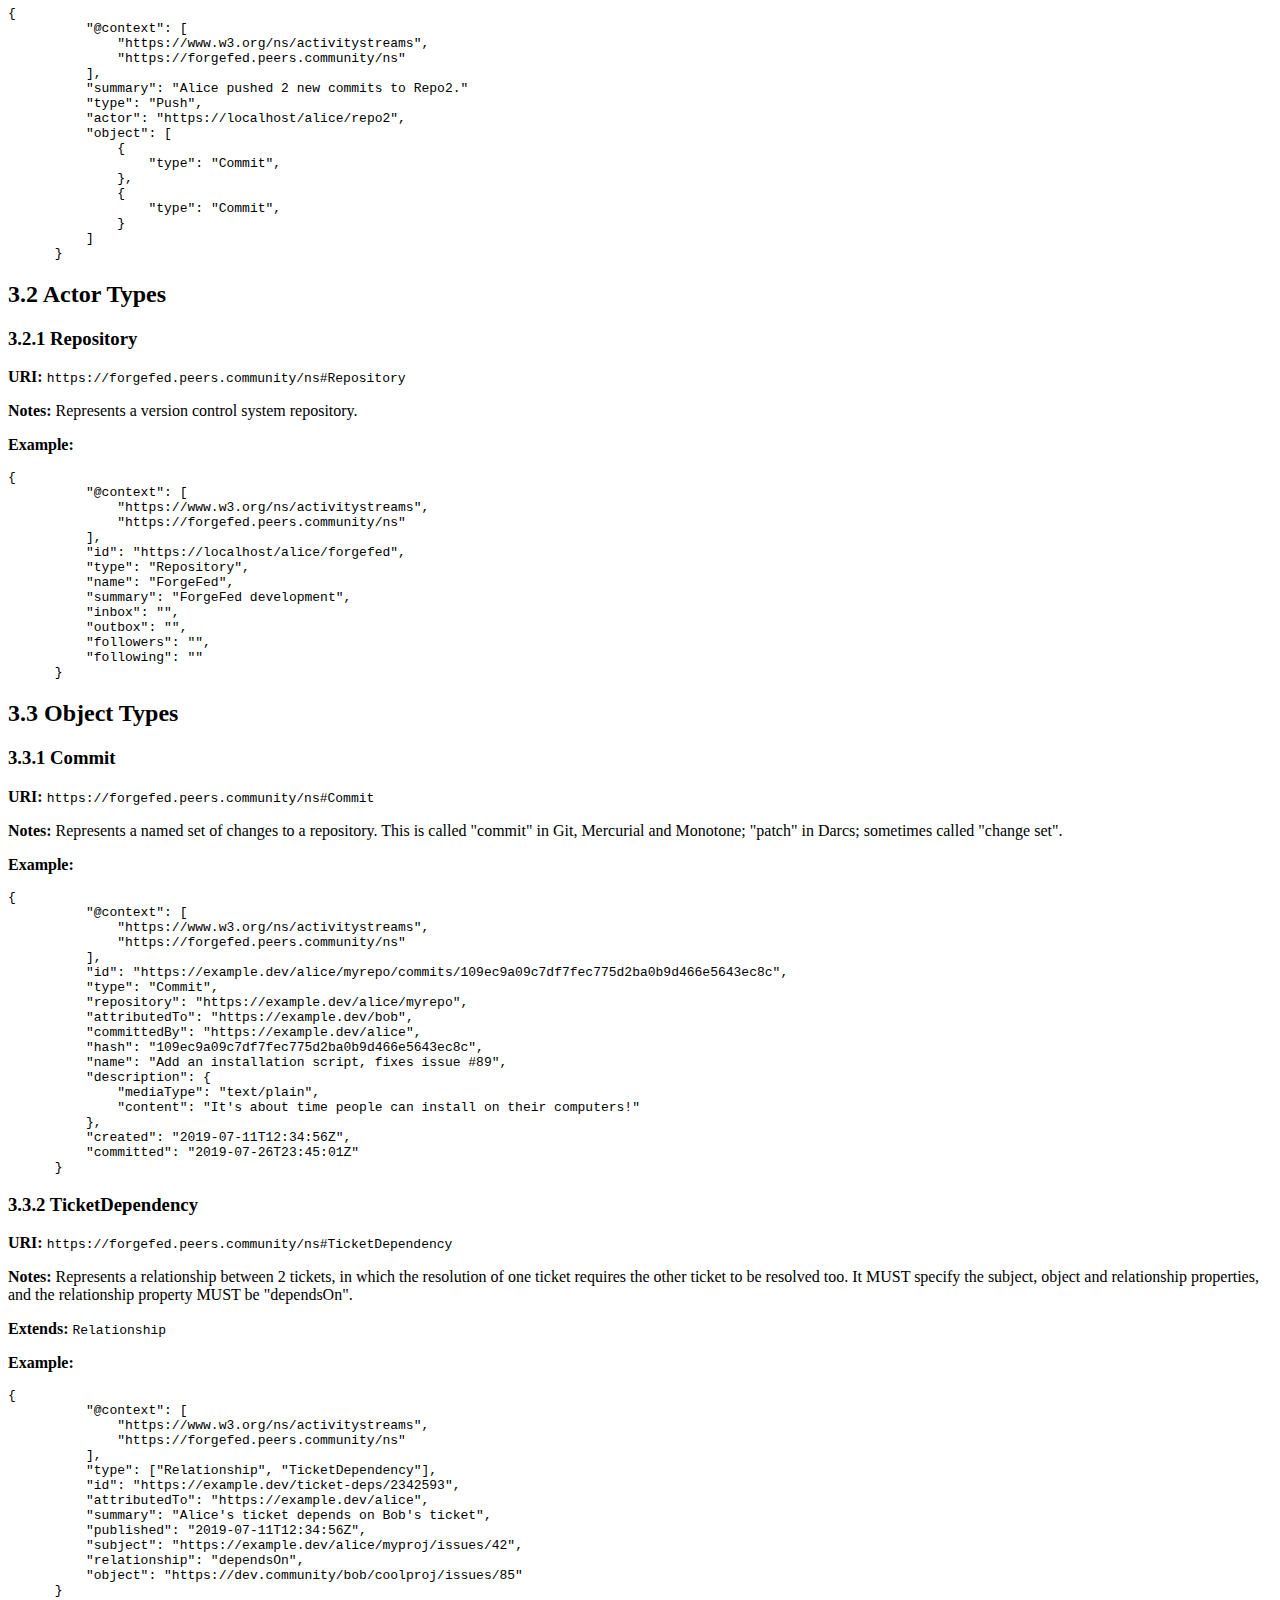
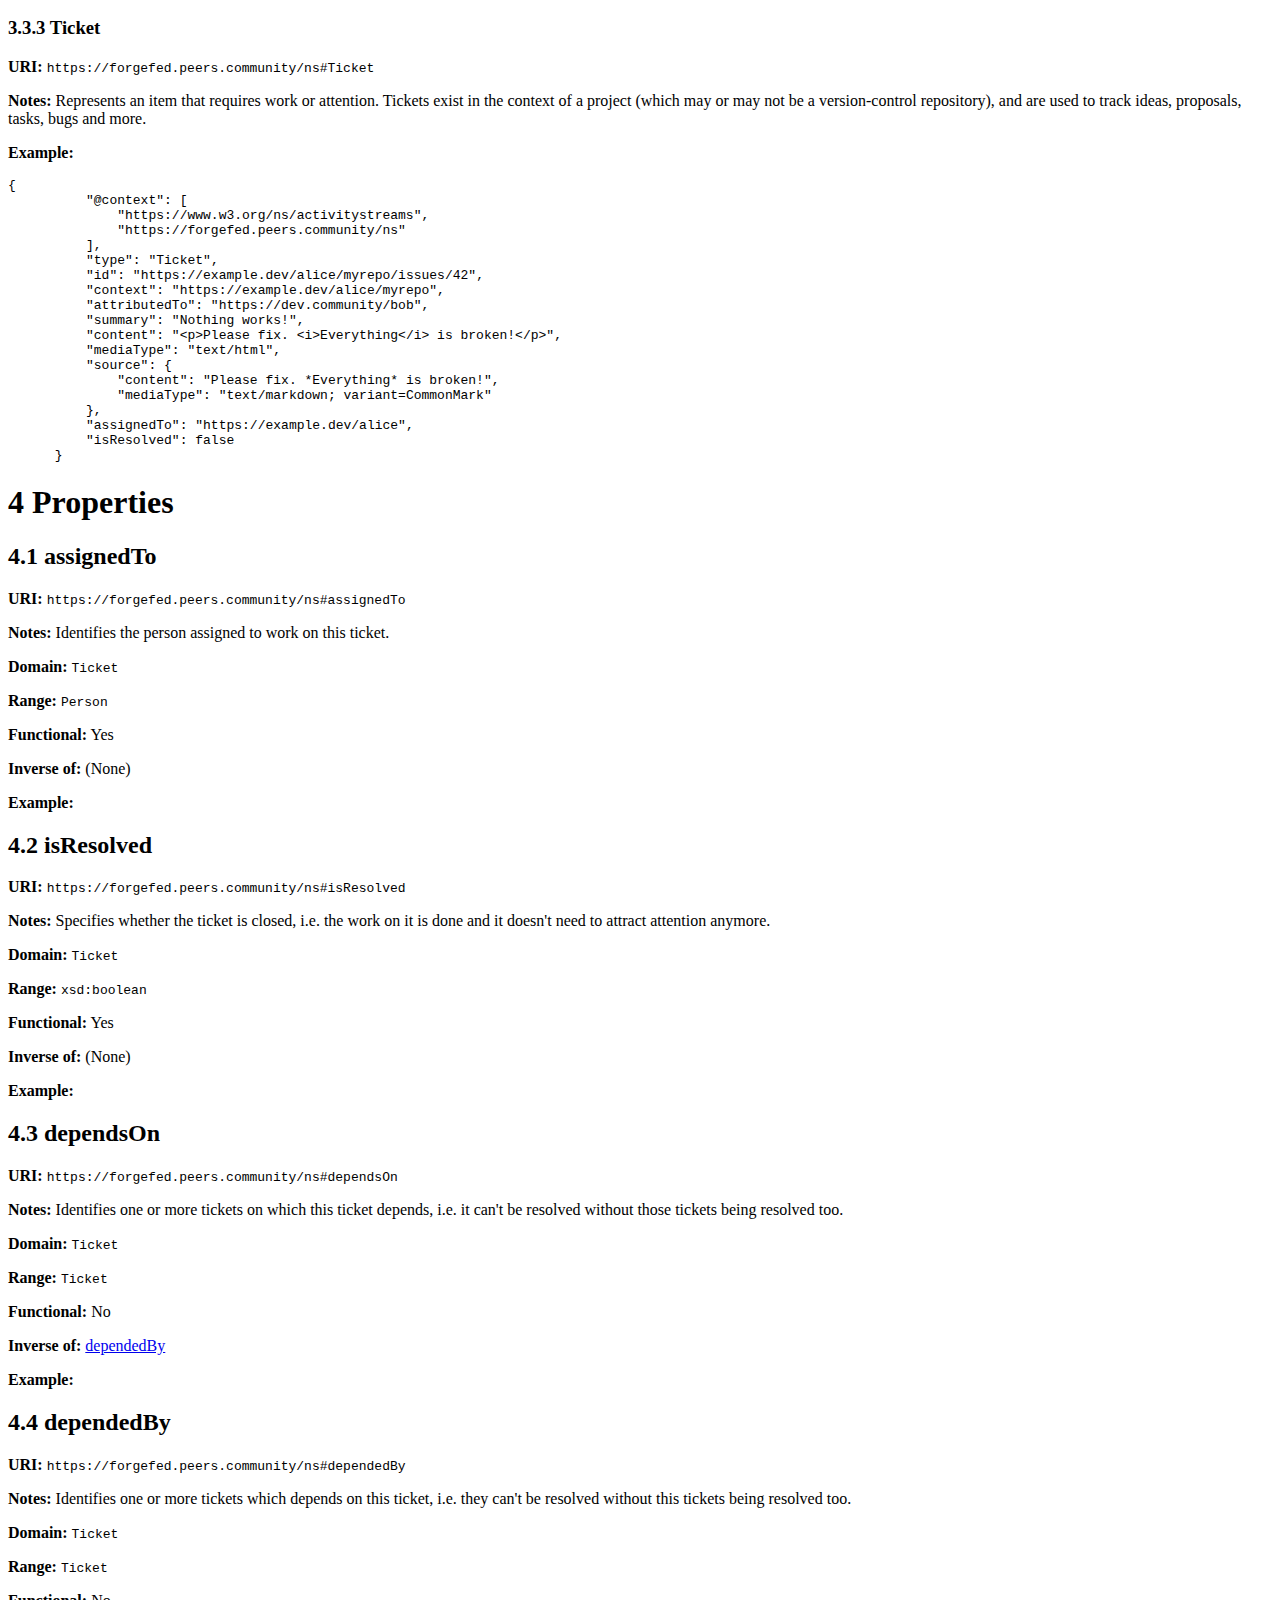
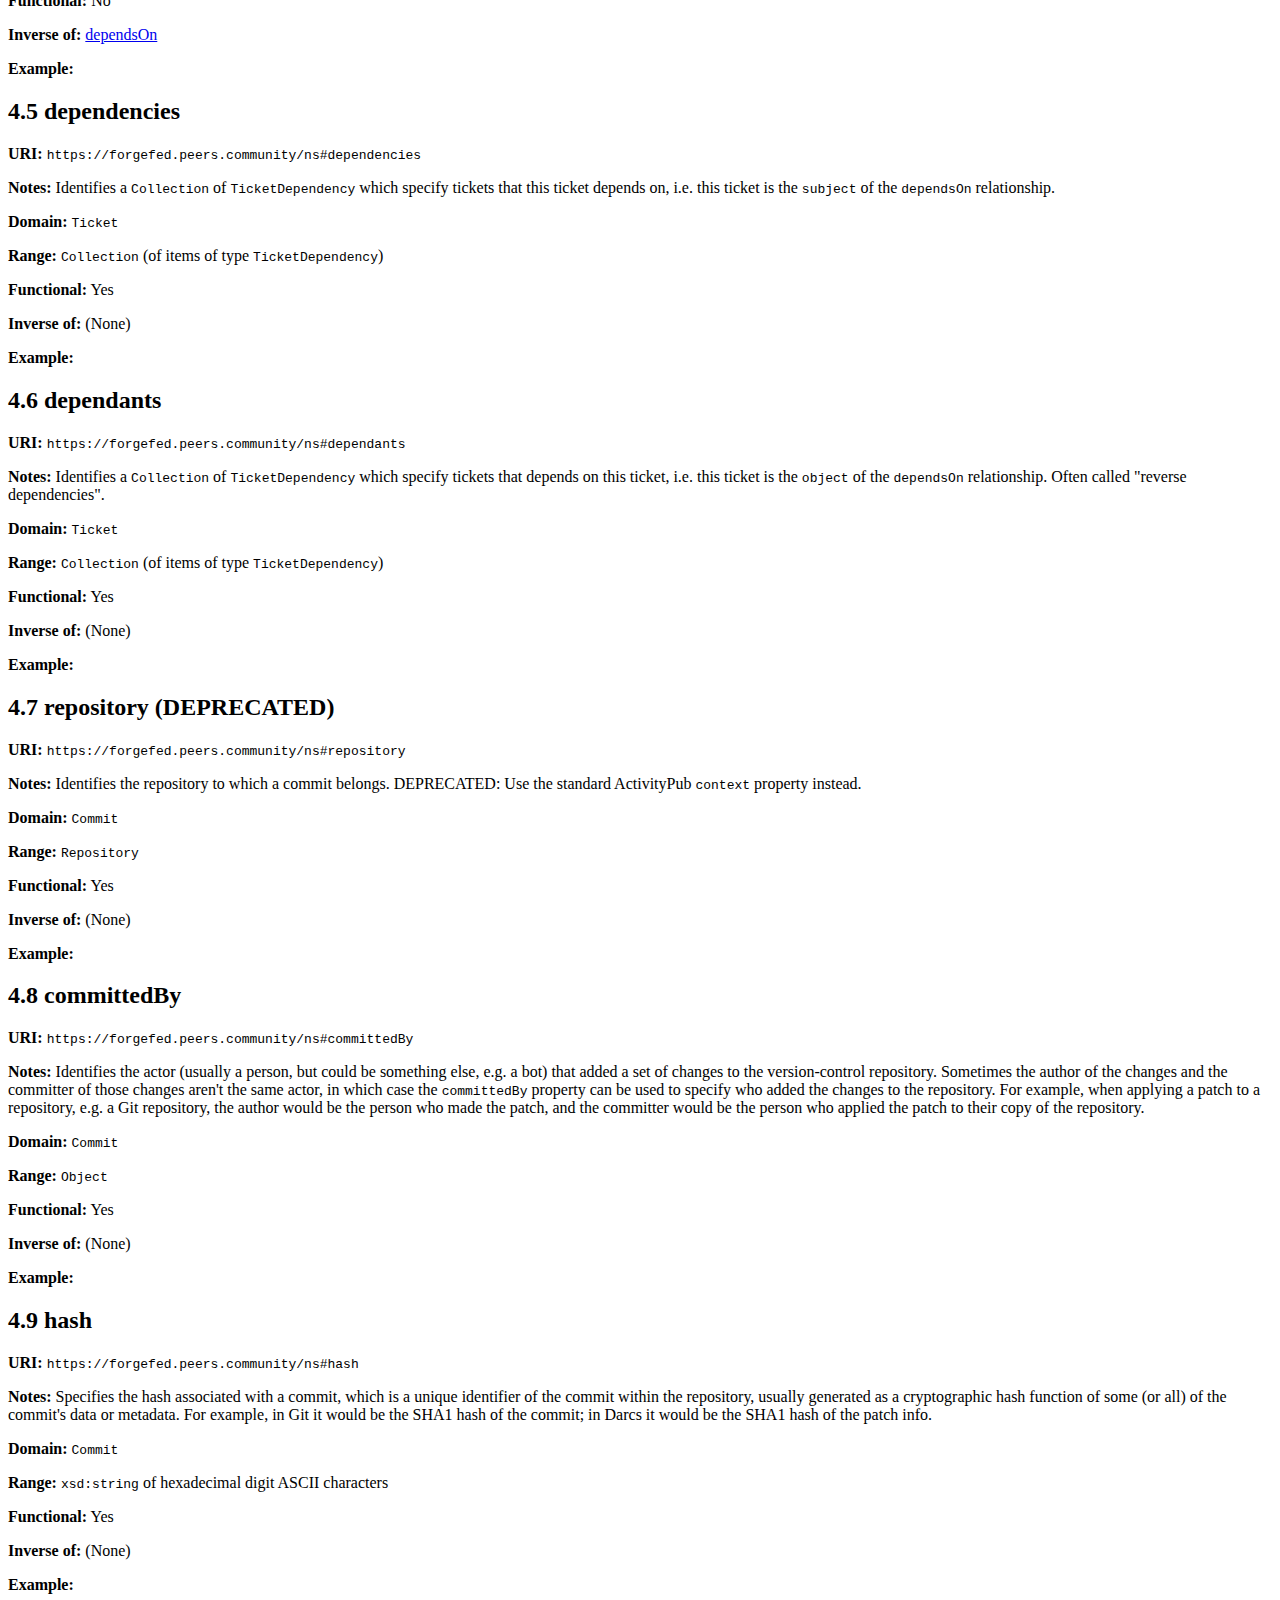
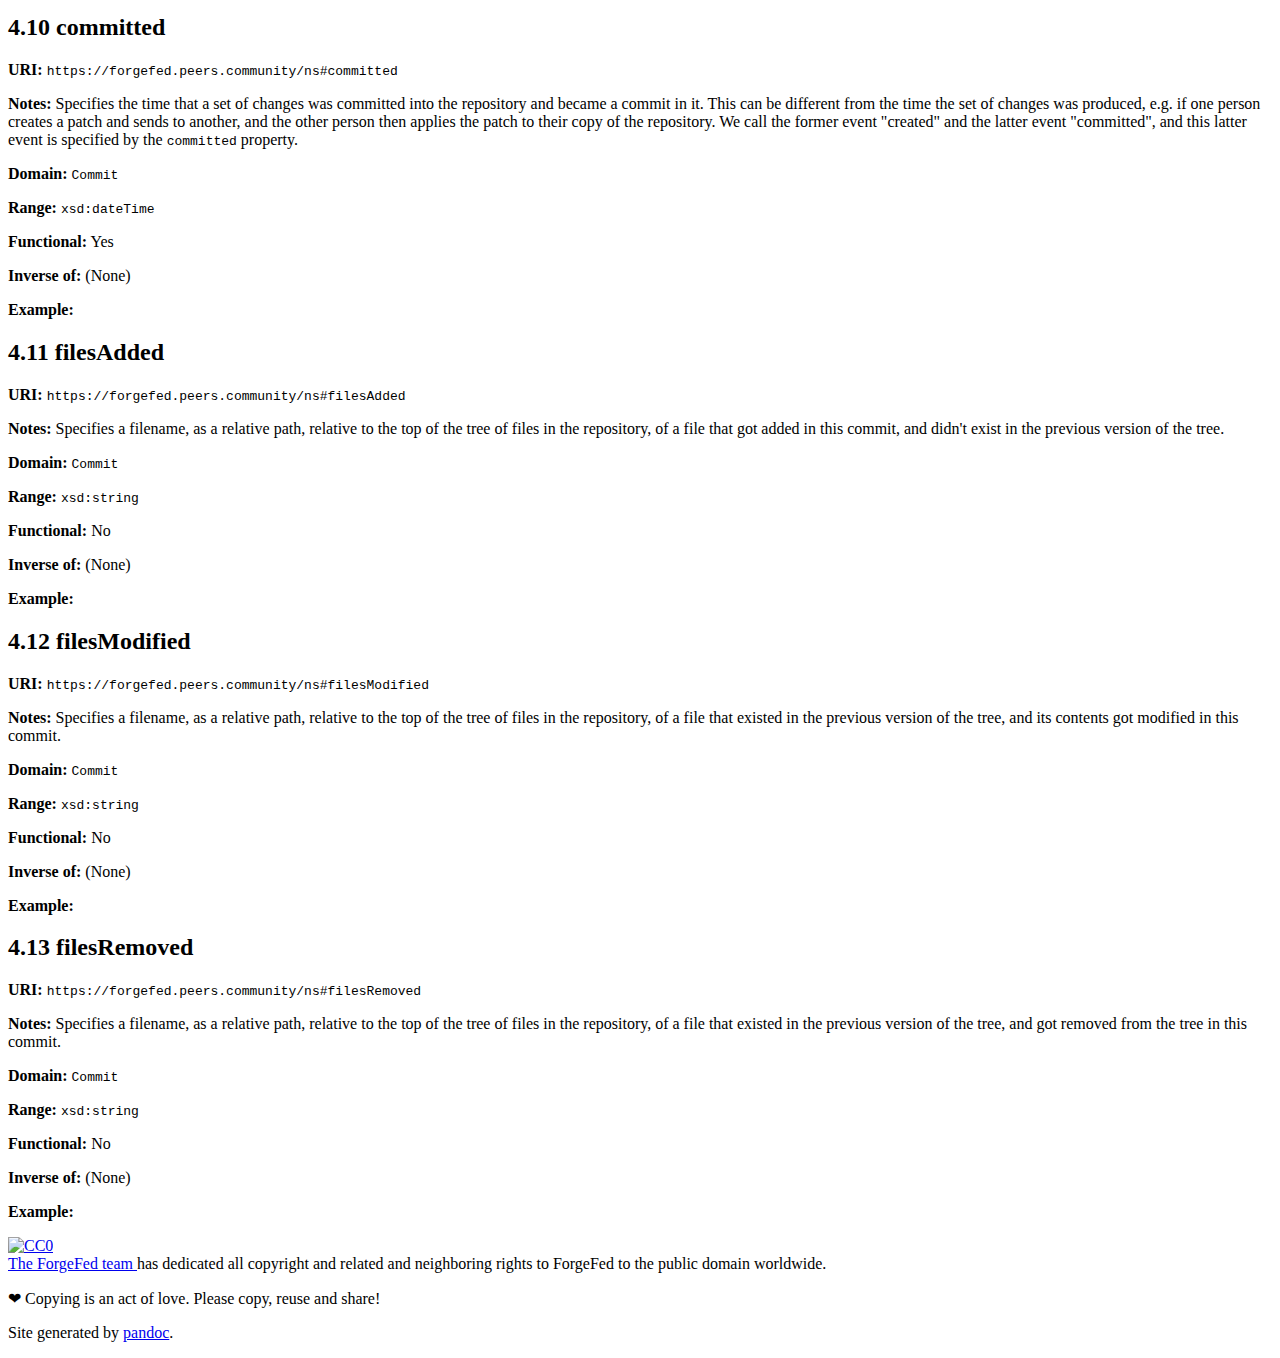
==== commit 5275c96d: "Add text to the website homepage." ====
--- a/html/forgefed-vocabulary.html
+++ b/html/forgefed-vocabulary.html
@@ -1,10 +1,10 @@
 <!doctype html>
-<html class="default">
+<html class="default light">
   <head>
     <meta charset="UTF-8" />
     <meta name="viewport" content="width=device-width, initial-scale=1.0" />
     <title>ForgeFed Vocabulary</title>
-    <link rel="stylesheet" type="text/css" href="/light.css" />
+    <link rel="stylesheet" type="text/css" href="/theme.css" />
   </head>
   <body class="body">
     <header class="header">
@@ -26,9 +26,9 @@
     </header>
     <main class="main">
               <h1 class="main-title">
-            ForgeFed Vocabulary - draft - 2019-07-30 master
-            <a href="https://notabug.org/peers/forgefed/commit/e54dd94dfb9a5dd4f58d4f3ea4313f7b9e1709f4">
-                e54dd94
+            ForgeFed Vocabulary - draft - 2019-10-03 homepage
+            <a href="https://notabug.org/peers/forgefed/commit/c5317205fb7a4f2d7b7ecf6c697dc5b076d1f5a0">
+                c531720
             </a>
                     </h1>
       
@@ -57,7 +57,7 @@
             <li><a href="#dependedby"><span class="toc-section-number">4.4</span> dependedBy</a></li>
             <li><a href="#dependencies"><span class="toc-section-number">4.5</span> dependencies</a></li>
             <li><a href="#dependants"><span class="toc-section-number">4.6</span> dependants</a></li>
-            <li><a href="#repository-1"><span class="toc-section-number">4.7</span> repository</a></li>
+            <li><a href="#repository-deprecated"><span class="toc-section-number">4.7</span> repository (DEPRECATED)</a></li>
             <li><a href="#committedby"><span class="toc-section-number">4.8</span> committedBy</a></li>
             <li><a href="#hash"><span class="toc-section-number">4.9</span> hash</a></li>
             <li><a href="#committed"><span class="toc-section-number">4.10</span> committed</a></li>
@@ -70,135 +70,134 @@
       
       <p><strong>Editors:</strong></p>
       <ul>
-      <li>deesix</li>
       <li>fr33domlover</li>
       <li>zPlus</li>
-      <li>… add other editors</li>
+      <li>... add other editors</li>
       </ul>
       <p><strong>Repository:</strong></p>
       <ul>
       <li><a href="https://notabug.org/peers/forgefed">NotABug</a></li>
       </ul>
       <p><strong>Copyright:</strong></p>
-      <p>2019 …</p>
+      <p>2019 ...</p>
       <h1 id="abstract"><span class="header-section-number">1</span> Abstract</h1>
-      <p>This document describes the ForgeFed vocabulary. It’s intended to be an extension of the <a href="https://www.w3.org/TR/activitystreams-vocabulary/">ActivityPub Vocabulary</a> and provides additional vocabulary for federation of project management and version control system hosting and collaboration platforms.</p>
+      <p>This document describes the ForgeFed vocabulary. It's intended to be an extension of the <a href="https://www.w3.org/TR/activitystreams-vocabulary/">ActivityPub Vocabulary</a> and provides additional vocabulary for federation of project management and version control system hosting and collaboration platforms.</p>
       <h1 id="introduction"><span class="header-section-number">2</span> Introduction</h1>
       <p>The ForgeFed Vocabulary describes a set of types and properties to be used by platforms that support the ForgeFed protocol. This specification describes only the new vocabulary called ForgeFed. The ForgeFed behavior specification describes how to use this vocabulary, along with standard ActivityPub vocabulary, to support the ForgeFed protocol.</p>
       <h1 id="types"><span class="header-section-number">3</span> Types</h1>
       <p>The base URI of all ForgeFed terms is <code>https://forgefed.peers.community/ns#</code>. The ForgeFed vocabulary has a JSON-LD context whose URI is <code>https://forgefed.peers.community/ns</code>. Implementers MUST either include the ActivityPub and ForgeFed contexts in their object definitions, or other contexts that would result with the ActivityPub and ForgeFed terms being assigned they correct full URIs. Implementers MAY include additional contexts and terms as appropriate.</p>
       <p>A typical <code>@context</code> of a ForgeFed object may look like this:</p>
-      <div class="sourceCode" id="cb1"><pre class="sourceCode json"><code class="sourceCode json"><a class="sourceLine" id="cb1-1" title="1"><span class="er">&quot;@context&quot;:</span> <span class="ot">[</span></a>
-      <a class="sourceLine" id="cb1-2" title="2">    <span class="st">&quot;https://www.w3.org/ns/activitystreams&quot;</span><span class="ot">,</span></a>
-      <a class="sourceLine" id="cb1-3" title="3">    <span class="st">&quot;https://forgefed.peers.community/ns&quot;</span></a>
-      <a class="sourceLine" id="cb1-4" title="4"><span class="ot">]</span></a></code></pre></div>
+      <div class="sourceCode"><pre class="sourceCode json"><code class="sourceCode json"><span class="er">&quot;@context&quot;:</span> <span class="ot">[</span>
+          <span class="st">&quot;https://www.w3.org/ns/activitystreams&quot;</span><span class="ot">,</span>
+          <span class="st">&quot;https://forgefed.peers.community/ns&quot;</span>
+      <span class="ot">]</span></code></pre></div>
       <h2 id="activity-types"><span class="header-section-number">3.1</span> Activity Types</h2>
       <h3 id="push"><span class="header-section-number">3.1.1</span> Push</h3>
       <p><strong>URI:</strong> <code>https://forgefed.peers.community/ns#Push</code></p>
-      <p><strong>Notes:</strong> Indicates that new content has been pushed to the repository. The Activity’s object MUST contain a list of Commits. A Repository actor can use this Activity to notify followers of new changes.</p>
-      <p><strong>Example:</strong></p>
-      <div class="sourceCode" id="cb2"><pre class="sourceCode json"><code class="sourceCode json"><a class="sourceLine" id="cb2-1" title="1"><span class="fu">{</span></a>
-      <a class="sourceLine" id="cb2-2" title="2">    <span class="dt">&quot;@context&quot;</span><span class="fu">:</span> <span class="ot">[</span></a>
-      <a class="sourceLine" id="cb2-3" title="3">        <span class="st">&quot;https://www.w3.org/ns/activitystreams&quot;</span><span class="ot">,</span></a>
-      <a class="sourceLine" id="cb2-4" title="4">        <span class="st">&quot;https://forgefed.peers.community/ns&quot;</span></a>
-      <a class="sourceLine" id="cb2-5" title="5">    <span class="ot">]</span><span class="fu">,</span></a>
-      <a class="sourceLine" id="cb2-6" title="6">    <span class="dt">&quot;summary&quot;</span><span class="fu">:</span> <span class="st">&quot;Alice pushed 2 new commits to Repo2.&quot;</span></a>
-      <a class="sourceLine" id="cb2-7" title="7">    <span class="st">&quot;type&quot;</span><span class="er">:</span> <span class="st">&quot;Push&quot;</span><span class="fu">,</span></a>
-      <a class="sourceLine" id="cb2-8" title="8">    <span class="dt">&quot;actor&quot;</span><span class="fu">:</span> <span class="st">&quot;https://localhost/alice/repo2&quot;</span><span class="fu">,</span></a>
-      <a class="sourceLine" id="cb2-9" title="9">    <span class="dt">&quot;object&quot;</span><span class="fu">:</span> <span class="ot">[</span></a>
-      <a class="sourceLine" id="cb2-10" title="10">        <span class="fu">{</span></a>
-      <a class="sourceLine" id="cb2-11" title="11">            <span class="dt">&quot;type&quot;</span><span class="fu">:</span> <span class="st">&quot;Commit&quot;</span><span class="fu">,</span></a>
-      <a class="sourceLine" id="cb2-12" title="12">        <span class="fu">}</span><span class="ot">,</span></a>
-      <a class="sourceLine" id="cb2-13" title="13">        <span class="fu">{</span></a>
-      <a class="sourceLine" id="cb2-14" title="14">            <span class="dt">&quot;type&quot;</span><span class="fu">:</span> <span class="st">&quot;Commit&quot;</span><span class="fu">,</span></a>
-      <a class="sourceLine" id="cb2-15" title="15">        <span class="fu">}</span></a>
-      <a class="sourceLine" id="cb2-16" title="16">    <span class="ot">]</span></a>
-      <a class="sourceLine" id="cb2-17" title="17"><span class="fu">}</span></a></code></pre></div>
+      <p><strong>Notes:</strong> Indicates that new content has been pushed to the repository. The Activity's object MUST contain a list of Commits. A Repository actor can use this Activity to notify followers of new changes.</p>
+      <p><strong>Example:</strong></p>
+      <div class="sourceCode"><pre class="sourceCode json"><code class="sourceCode json"><span class="fu">{</span>
+          <span class="dt">&quot;@context&quot;</span><span class="fu">:</span> <span class="ot">[</span>
+              <span class="st">&quot;https://www.w3.org/ns/activitystreams&quot;</span><span class="ot">,</span>
+              <span class="st">&quot;https://forgefed.peers.community/ns&quot;</span>
+          <span class="ot">]</span><span class="fu">,</span>
+          <span class="dt">&quot;summary&quot;</span><span class="fu">:</span> <span class="st">&quot;Alice pushed 2 new commits to Repo2.&quot;</span>
+          <span class="st">&quot;type&quot;</span><span class="er">:</span> <span class="st">&quot;Push&quot;</span><span class="fu">,</span>
+          <span class="dt">&quot;actor&quot;</span><span class="fu">:</span> <span class="st">&quot;https://localhost/alice/repo2&quot;</span><span class="fu">,</span>
+          <span class="dt">&quot;object&quot;</span><span class="fu">:</span> <span class="ot">[</span>
+              <span class="fu">{</span>
+                  <span class="dt">&quot;type&quot;</span><span class="fu">:</span> <span class="st">&quot;Commit&quot;</span><span class="fu">,</span>
+              <span class="fu">}</span><span class="ot">,</span>
+              <span class="fu">{</span>
+                  <span class="dt">&quot;type&quot;</span><span class="fu">:</span> <span class="st">&quot;Commit&quot;</span><span class="fu">,</span>
+              <span class="fu">}</span>
+          <span class="ot">]</span>
+      <span class="fu">}</span></code></pre></div>
       <h2 id="actor-types"><span class="header-section-number">3.2</span> Actor Types</h2>
       <h3 id="repository"><span class="header-section-number">3.2.1</span> Repository</h3>
       <p><strong>URI:</strong> <code>https://forgefed.peers.community/ns#Repository</code></p>
       <p><strong>Notes:</strong> Represents a version control system repository.</p>
       <p><strong>Example:</strong></p>
-      <div class="sourceCode" id="cb3"><pre class="sourceCode json"><code class="sourceCode json"><a class="sourceLine" id="cb3-1" title="1"><span class="fu">{</span></a>
-      <a class="sourceLine" id="cb3-2" title="2">    <span class="dt">&quot;@context&quot;</span><span class="fu">:</span> <span class="ot">[</span></a>
-      <a class="sourceLine" id="cb3-3" title="3">        <span class="st">&quot;https://www.w3.org/ns/activitystreams&quot;</span><span class="ot">,</span></a>
-      <a class="sourceLine" id="cb3-4" title="4">        <span class="st">&quot;https://forgefed.peers.community/ns&quot;</span></a>
-      <a class="sourceLine" id="cb3-5" title="5">    <span class="ot">]</span><span class="fu">,</span></a>
-      <a class="sourceLine" id="cb3-6" title="6">    <span class="dt">&quot;id&quot;</span><span class="fu">:</span> <span class="st">&quot;https://localhost/alice/forgefed&quot;</span><span class="fu">,</span></a>
-      <a class="sourceLine" id="cb3-7" title="7">    <span class="dt">&quot;type&quot;</span><span class="fu">:</span> <span class="st">&quot;Repository&quot;</span><span class="fu">,</span></a>
-      <a class="sourceLine" id="cb3-8" title="8">    <span class="dt">&quot;name&quot;</span><span class="fu">:</span> <span class="st">&quot;ForgeFed&quot;</span><span class="fu">,</span></a>
-      <a class="sourceLine" id="cb3-9" title="9">    <span class="dt">&quot;summary&quot;</span><span class="fu">:</span> <span class="st">&quot;ForgeFed development&quot;</span><span class="fu">,</span></a>
-      <a class="sourceLine" id="cb3-10" title="10">    <span class="dt">&quot;inbox&quot;</span><span class="fu">:</span> <span class="st">&quot;&quot;</span><span class="fu">,</span></a>
-      <a class="sourceLine" id="cb3-11" title="11">    <span class="dt">&quot;outbox&quot;</span><span class="fu">:</span> <span class="st">&quot;&quot;</span><span class="fu">,</span></a>
-      <a class="sourceLine" id="cb3-12" title="12">    <span class="dt">&quot;followers&quot;</span><span class="fu">:</span> <span class="st">&quot;&quot;</span><span class="fu">,</span></a>
-      <a class="sourceLine" id="cb3-13" title="13">    <span class="dt">&quot;following&quot;</span><span class="fu">:</span> <span class="st">&quot;&quot;</span></a>
-      <a class="sourceLine" id="cb3-14" title="14"><span class="fu">}</span></a></code></pre></div>
+      <div class="sourceCode"><pre class="sourceCode json"><code class="sourceCode json"><span class="fu">{</span>
+          <span class="dt">&quot;@context&quot;</span><span class="fu">:</span> <span class="ot">[</span>
+              <span class="st">&quot;https://www.w3.org/ns/activitystreams&quot;</span><span class="ot">,</span>
+              <span class="st">&quot;https://forgefed.peers.community/ns&quot;</span>
+          <span class="ot">]</span><span class="fu">,</span>
+          <span class="dt">&quot;id&quot;</span><span class="fu">:</span> <span class="st">&quot;https://localhost/alice/forgefed&quot;</span><span class="fu">,</span>
+          <span class="dt">&quot;type&quot;</span><span class="fu">:</span> <span class="st">&quot;Repository&quot;</span><span class="fu">,</span>
+          <span class="dt">&quot;name&quot;</span><span class="fu">:</span> <span class="st">&quot;ForgeFed&quot;</span><span class="fu">,</span>
+          <span class="dt">&quot;summary&quot;</span><span class="fu">:</span> <span class="st">&quot;ForgeFed development&quot;</span><span class="fu">,</span>
+          <span class="dt">&quot;inbox&quot;</span><span class="fu">:</span> <span class="st">&quot;&quot;</span><span class="fu">,</span>
+          <span class="dt">&quot;outbox&quot;</span><span class="fu">:</span> <span class="st">&quot;&quot;</span><span class="fu">,</span>
+          <span class="dt">&quot;followers&quot;</span><span class="fu">:</span> <span class="st">&quot;&quot;</span><span class="fu">,</span>
+          <span class="dt">&quot;following&quot;</span><span class="fu">:</span> <span class="st">&quot;&quot;</span>
+      <span class="fu">}</span></code></pre></div>
       <h2 id="object-types"><span class="header-section-number">3.3</span> Object Types</h2>
       <h3 id="commit"><span class="header-section-number">3.3.1</span> Commit</h3>
       <p><strong>URI:</strong> <code>https://forgefed.peers.community/ns#Commit</code></p>
-      <p><strong>Notes:</strong> Represents a named set of changes to a repository. This is called “commit” in Git, Mercurial and Monotone; “patch” in Darcs; sometimes called “change set”.</p>
-      <p><strong>Example:</strong></p>
-      <div class="sourceCode" id="cb4"><pre class="sourceCode json"><code class="sourceCode json"><a class="sourceLine" id="cb4-1" title="1"><span class="fu">{</span></a>
-      <a class="sourceLine" id="cb4-2" title="2">    <span class="dt">&quot;@context&quot;</span><span class="fu">:</span> <span class="ot">[</span></a>
-      <a class="sourceLine" id="cb4-3" title="3">        <span class="st">&quot;https://www.w3.org/ns/activitystreams&quot;</span><span class="ot">,</span></a>
-      <a class="sourceLine" id="cb4-4" title="4">        <span class="st">&quot;https://forgefed.peers.community/ns&quot;</span></a>
-      <a class="sourceLine" id="cb4-5" title="5">    <span class="ot">]</span><span class="fu">,</span></a>
-      <a class="sourceLine" id="cb4-6" title="6">    <span class="dt">&quot;id&quot;</span><span class="fu">:</span> <span class="st">&quot;https://example.dev/alice/myrepo/commits/109ec9a09c7df7fec775d2ba0b9d466e5643ec8c&quot;</span><span class="fu">,</span></a>
-      <a class="sourceLine" id="cb4-7" title="7">    <span class="dt">&quot;type&quot;</span><span class="fu">:</span> <span class="st">&quot;Commit&quot;</span><span class="fu">,</span></a>
-      <a class="sourceLine" id="cb4-8" title="8">    <span class="dt">&quot;repository&quot;</span><span class="fu">:</span> <span class="st">&quot;https://example.dev/alice/myrepo&quot;</span><span class="fu">,</span></a>
-      <a class="sourceLine" id="cb4-9" title="9">    <span class="dt">&quot;attributedTo&quot;</span><span class="fu">:</span> <span class="st">&quot;https://example.dev/bob&quot;</span><span class="fu">,</span></a>
-      <a class="sourceLine" id="cb4-10" title="10">    <span class="dt">&quot;committedBy&quot;</span><span class="fu">:</span> <span class="st">&quot;https://example.dev/alice&quot;</span><span class="fu">,</span></a>
-      <a class="sourceLine" id="cb4-11" title="11">    <span class="dt">&quot;hash&quot;</span><span class="fu">:</span> <span class="st">&quot;109ec9a09c7df7fec775d2ba0b9d466e5643ec8c&quot;</span><span class="fu">,</span></a>
-      <a class="sourceLine" id="cb4-12" title="12">    <span class="dt">&quot;name&quot;</span><span class="fu">:</span> <span class="st">&quot;Add an installation script, fixes issue #89&quot;</span><span class="fu">,</span></a>
-      <a class="sourceLine" id="cb4-13" title="13">    <span class="dt">&quot;description&quot;</span><span class="fu">:</span> <span class="fu">{</span></a>
-      <a class="sourceLine" id="cb4-14" title="14">        <span class="dt">&quot;mediaType&quot;</span><span class="fu">:</span> <span class="st">&quot;text/plain&quot;</span><span class="fu">,</span></a>
-      <a class="sourceLine" id="cb4-15" title="15">        <span class="dt">&quot;content&quot;</span><span class="fu">:</span> <span class="st">&quot;It&#39;s about time people can install on their computers!&quot;</span></a>
-      <a class="sourceLine" id="cb4-16" title="16">    <span class="fu">},</span></a>
-      <a class="sourceLine" id="cb4-17" title="17">    <span class="dt">&quot;created&quot;</span><span class="fu">:</span> <span class="st">&quot;2019-07-11T12:34:56Z&quot;</span><span class="fu">,</span></a>
-      <a class="sourceLine" id="cb4-18" title="18">    <span class="dt">&quot;committed&quot;</span><span class="fu">:</span> <span class="st">&quot;2019-07-26T23:45:01Z&quot;</span></a>
-      <a class="sourceLine" id="cb4-19" title="19"><span class="fu">}</span></a></code></pre></div>
+      <p><strong>Notes:</strong> Represents a named set of changes to a repository. This is called &quot;commit&quot; in Git, Mercurial and Monotone; &quot;patch&quot; in Darcs; sometimes called &quot;change set&quot;.</p>
+      <p><strong>Example:</strong></p>
+      <div class="sourceCode"><pre class="sourceCode json"><code class="sourceCode json"><span class="fu">{</span>
+          <span class="dt">&quot;@context&quot;</span><span class="fu">:</span> <span class="ot">[</span>
+              <span class="st">&quot;https://www.w3.org/ns/activitystreams&quot;</span><span class="ot">,</span>
+              <span class="st">&quot;https://forgefed.peers.community/ns&quot;</span>
+          <span class="ot">]</span><span class="fu">,</span>
+          <span class="dt">&quot;id&quot;</span><span class="fu">:</span> <span class="st">&quot;https://example.dev/alice/myrepo/commits/109ec9a09c7df7fec775d2ba0b9d466e5643ec8c&quot;</span><span class="fu">,</span>
+          <span class="dt">&quot;type&quot;</span><span class="fu">:</span> <span class="st">&quot;Commit&quot;</span><span class="fu">,</span>
+          <span class="dt">&quot;repository&quot;</span><span class="fu">:</span> <span class="st">&quot;https://example.dev/alice/myrepo&quot;</span><span class="fu">,</span>
+          <span class="dt">&quot;attributedTo&quot;</span><span class="fu">:</span> <span class="st">&quot;https://example.dev/bob&quot;</span><span class="fu">,</span>
+          <span class="dt">&quot;committedBy&quot;</span><span class="fu">:</span> <span class="st">&quot;https://example.dev/alice&quot;</span><span class="fu">,</span>
+          <span class="dt">&quot;hash&quot;</span><span class="fu">:</span> <span class="st">&quot;109ec9a09c7df7fec775d2ba0b9d466e5643ec8c&quot;</span><span class="fu">,</span>
+          <span class="dt">&quot;name&quot;</span><span class="fu">:</span> <span class="st">&quot;Add an installation script, fixes issue #89&quot;</span><span class="fu">,</span>
+          <span class="dt">&quot;description&quot;</span><span class="fu">:</span> <span class="fu">{</span>
+              <span class="dt">&quot;mediaType&quot;</span><span class="fu">:</span> <span class="st">&quot;text/plain&quot;</span><span class="fu">,</span>
+              <span class="dt">&quot;content&quot;</span><span class="fu">:</span> <span class="st">&quot;It&#39;s about time people can install on their computers!&quot;</span>
+          <span class="fu">},</span>
+          <span class="dt">&quot;created&quot;</span><span class="fu">:</span> <span class="st">&quot;2019-07-11T12:34:56Z&quot;</span><span class="fu">,</span>
+          <span class="dt">&quot;committed&quot;</span><span class="fu">:</span> <span class="st">&quot;2019-07-26T23:45:01Z&quot;</span>
+      <span class="fu">}</span></code></pre></div>
       <h3 id="ticketdependency"><span class="header-section-number">3.3.2</span> TicketDependency</h3>
       <p><strong>URI:</strong> <code>https://forgefed.peers.community/ns#TicketDependency</code></p>
-      <p><strong>Notes:</strong> Represents a relationship between 2 tickets, in which the resolution of one ticket requires the other ticket to be resolved too. It MUST specify the subject, object and relationship properties, and the relationship property MUST be “dependsOn”.</p>
+      <p><strong>Notes:</strong> Represents a relationship between 2 tickets, in which the resolution of one ticket requires the other ticket to be resolved too. It MUST specify the subject, object and relationship properties, and the relationship property MUST be &quot;dependsOn&quot;.</p>
       <p><strong>Extends:</strong> <code>Relationship</code></p>
       <p><strong>Example:</strong></p>
-      <div class="sourceCode" id="cb5"><pre class="sourceCode json"><code class="sourceCode json"><a class="sourceLine" id="cb5-1" title="1"><span class="fu">{</span></a>
-      <a class="sourceLine" id="cb5-2" title="2">    <span class="dt">&quot;@context&quot;</span><span class="fu">:</span> <span class="ot">[</span></a>
-      <a class="sourceLine" id="cb5-3" title="3">        <span class="st">&quot;https://www.w3.org/ns/activitystreams&quot;</span><span class="ot">,</span></a>
-      <a class="sourceLine" id="cb5-4" title="4">        <span class="st">&quot;https://forgefed.peers.community/ns&quot;</span></a>
-      <a class="sourceLine" id="cb5-5" title="5">    <span class="ot">]</span><span class="fu">,</span></a>
-      <a class="sourceLine" id="cb5-6" title="6">    <span class="dt">&quot;type&quot;</span><span class="fu">:</span> <span class="ot">[</span><span class="st">&quot;Relationship&quot;</span><span class="ot">,</span> <span class="st">&quot;TicketDependency&quot;</span><span class="ot">]</span><span class="fu">,</span></a>
-      <a class="sourceLine" id="cb5-7" title="7">    <span class="dt">&quot;id&quot;</span><span class="fu">:</span> <span class="st">&quot;https://example.dev/ticket-deps/2342593&quot;</span><span class="fu">,</span></a>
-      <a class="sourceLine" id="cb5-8" title="8">    <span class="dt">&quot;attributedTo&quot;</span><span class="fu">:</span> <span class="st">&quot;https://example.dev/alice&quot;</span><span class="fu">,</span></a>
-      <a class="sourceLine" id="cb5-9" title="9">    <span class="dt">&quot;summary&quot;</span><span class="fu">:</span> <span class="st">&quot;Alice&#39;s ticket depends on Bob&#39;s ticket&quot;</span><span class="fu">,</span></a>
-      <a class="sourceLine" id="cb5-10" title="10">    <span class="dt">&quot;published&quot;</span><span class="fu">:</span> <span class="st">&quot;2019-07-11T12:34:56Z&quot;</span><span class="fu">,</span></a>
-      <a class="sourceLine" id="cb5-11" title="11">    <span class="dt">&quot;subject&quot;</span><span class="fu">:</span> <span class="st">&quot;https://example.dev/alice/myproj/issues/42&quot;</span><span class="fu">,</span></a>
-      <a class="sourceLine" id="cb5-12" title="12">    <span class="dt">&quot;relationship&quot;</span><span class="fu">:</span> <span class="st">&quot;dependsOn&quot;</span><span class="fu">,</span></a>
-      <a class="sourceLine" id="cb5-13" title="13">    <span class="dt">&quot;object&quot;</span><span class="fu">:</span> <span class="st">&quot;https://dev.community/bob/coolproj/issues/85&quot;</span></a>
-      <a class="sourceLine" id="cb5-14" title="14"><span class="fu">}</span></a></code></pre></div>
+      <div class="sourceCode"><pre class="sourceCode json"><code class="sourceCode json"><span class="fu">{</span>
+          <span class="dt">&quot;@context&quot;</span><span class="fu">:</span> <span class="ot">[</span>
+              <span class="st">&quot;https://www.w3.org/ns/activitystreams&quot;</span><span class="ot">,</span>
+              <span class="st">&quot;https://forgefed.peers.community/ns&quot;</span>
+          <span class="ot">]</span><span class="fu">,</span>
+          <span class="dt">&quot;type&quot;</span><span class="fu">:</span> <span class="ot">[</span><span class="st">&quot;Relationship&quot;</span><span class="ot">,</span> <span class="st">&quot;TicketDependency&quot;</span><span class="ot">]</span><span class="fu">,</span>
+          <span class="dt">&quot;id&quot;</span><span class="fu">:</span> <span class="st">&quot;https://example.dev/ticket-deps/2342593&quot;</span><span class="fu">,</span>
+          <span class="dt">&quot;attributedTo&quot;</span><span class="fu">:</span> <span class="st">&quot;https://example.dev/alice&quot;</span><span class="fu">,</span>
+          <span class="dt">&quot;summary&quot;</span><span class="fu">:</span> <span class="st">&quot;Alice&#39;s ticket depends on Bob&#39;s ticket&quot;</span><span class="fu">,</span>
+          <span class="dt">&quot;published&quot;</span><span class="fu">:</span> <span class="st">&quot;2019-07-11T12:34:56Z&quot;</span><span class="fu">,</span>
+          <span class="dt">&quot;subject&quot;</span><span class="fu">:</span> <span class="st">&quot;https://example.dev/alice/myproj/issues/42&quot;</span><span class="fu">,</span>
+          <span class="dt">&quot;relationship&quot;</span><span class="fu">:</span> <span class="st">&quot;dependsOn&quot;</span><span class="fu">,</span>
+          <span class="dt">&quot;object&quot;</span><span class="fu">:</span> <span class="st">&quot;https://dev.community/bob/coolproj/issues/85&quot;</span>
+      <span class="fu">}</span></code></pre></div>
       <h3 id="ticket"><span class="header-section-number">3.3.3</span> Ticket</h3>
       <p><strong>URI:</strong> <code>https://forgefed.peers.community/ns#Ticket</code></p>
       <p><strong>Notes:</strong> Represents an item that requires work or attention. Tickets exist in the context of a project (which may or may not be a version-control repository), and are used to track ideas, proposals, tasks, bugs and more.</p>
       <p><strong>Example:</strong></p>
-      <div class="sourceCode" id="cb6"><pre class="sourceCode json"><code class="sourceCode json"><a class="sourceLine" id="cb6-1" title="1"><span class="fu">{</span></a>
-      <a class="sourceLine" id="cb6-2" title="2">    <span class="dt">&quot;@context&quot;</span><span class="fu">:</span> <span class="ot">[</span></a>
-      <a class="sourceLine" id="cb6-3" title="3">        <span class="st">&quot;https://www.w3.org/ns/activitystreams&quot;</span><span class="ot">,</span></a>
-      <a class="sourceLine" id="cb6-4" title="4">        <span class="st">&quot;https://forgefed.peers.community/ns&quot;</span></a>
-      <a class="sourceLine" id="cb6-5" title="5">    <span class="ot">]</span><span class="fu">,</span></a>
-      <a class="sourceLine" id="cb6-6" title="6">    <span class="dt">&quot;type&quot;</span><span class="fu">:</span> <span class="st">&quot;Ticket&quot;</span><span class="fu">,</span></a>
-      <a class="sourceLine" id="cb6-7" title="7">    <span class="dt">&quot;id&quot;</span><span class="fu">:</span> <span class="st">&quot;https://example.dev/alice/myrepo/issues/42&quot;</span><span class="fu">,</span></a>
-      <a class="sourceLine" id="cb6-8" title="8">    <span class="dt">&quot;context&quot;</span><span class="fu">:</span> <span class="st">&quot;https://example.dev/alice/myrepo&quot;</span><span class="fu">,</span></a>
-      <a class="sourceLine" id="cb6-9" title="9">    <span class="dt">&quot;attributedTo&quot;</span><span class="fu">:</span> <span class="st">&quot;https://dev.community/bob&quot;</span><span class="fu">,</span></a>
-      <a class="sourceLine" id="cb6-10" title="10">    <span class="dt">&quot;summary&quot;</span><span class="fu">:</span> <span class="st">&quot;Nothing works!&quot;</span><span class="fu">,</span></a>
-      <a class="sourceLine" id="cb6-11" title="11">    <span class="dt">&quot;content&quot;</span><span class="fu">:</span> <span class="st">&quot;&lt;p&gt;Please fix. &lt;i&gt;Everything&lt;/i&gt; is broken!&lt;/p&gt;&quot;</span><span class="fu">,</span></a>
-      <a class="sourceLine" id="cb6-12" title="12">    <span class="dt">&quot;mediaType&quot;</span><span class="fu">:</span> <span class="st">&quot;text/html&quot;</span><span class="fu">,</span></a>
-      <a class="sourceLine" id="cb6-13" title="13">    <span class="dt">&quot;source&quot;</span><span class="fu">:</span> <span class="fu">{</span></a>
-      <a class="sourceLine" id="cb6-14" title="14">        <span class="dt">&quot;content&quot;</span><span class="fu">:</span> <span class="st">&quot;Please fix. *Everything* is broken!&quot;</span><span class="fu">,</span></a>
-      <a class="sourceLine" id="cb6-15" title="15">        <span class="dt">&quot;mediaType&quot;</span><span class="fu">:</span> <span class="st">&quot;text/markdown; variant=CommonMark&quot;</span></a>
-      <a class="sourceLine" id="cb6-16" title="16">    <span class="fu">},</span></a>
-      <a class="sourceLine" id="cb6-17" title="17">    <span class="dt">&quot;assignedTo&quot;</span><span class="fu">:</span> <span class="st">&quot;https://example.dev/alice&quot;</span><span class="fu">,</span></a>
-      <a class="sourceLine" id="cb6-18" title="18">    <span class="dt">&quot;isResolved&quot;</span><span class="fu">:</span> <span class="kw">false</span></a>
-      <a class="sourceLine" id="cb6-19" title="19"><span class="fu">}</span></a></code></pre></div>
+      <div class="sourceCode"><pre class="sourceCode json"><code class="sourceCode json"><span class="fu">{</span>
+          <span class="dt">&quot;@context&quot;</span><span class="fu">:</span> <span class="ot">[</span>
+              <span class="st">&quot;https://www.w3.org/ns/activitystreams&quot;</span><span class="ot">,</span>
+              <span class="st">&quot;https://forgefed.peers.community/ns&quot;</span>
+          <span class="ot">]</span><span class="fu">,</span>
+          <span class="dt">&quot;type&quot;</span><span class="fu">:</span> <span class="st">&quot;Ticket&quot;</span><span class="fu">,</span>
+          <span class="dt">&quot;id&quot;</span><span class="fu">:</span> <span class="st">&quot;https://example.dev/alice/myrepo/issues/42&quot;</span><span class="fu">,</span>
+          <span class="dt">&quot;context&quot;</span><span class="fu">:</span> <span class="st">&quot;https://example.dev/alice/myrepo&quot;</span><span class="fu">,</span>
+          <span class="dt">&quot;attributedTo&quot;</span><span class="fu">:</span> <span class="st">&quot;https://dev.community/bob&quot;</span><span class="fu">,</span>
+          <span class="dt">&quot;summary&quot;</span><span class="fu">:</span> <span class="st">&quot;Nothing works!&quot;</span><span class="fu">,</span>
+          <span class="dt">&quot;content&quot;</span><span class="fu">:</span> <span class="st">&quot;&lt;p&gt;Please fix. &lt;i&gt;Everything&lt;/i&gt; is broken!&lt;/p&gt;&quot;</span><span class="fu">,</span>
+          <span class="dt">&quot;mediaType&quot;</span><span class="fu">:</span> <span class="st">&quot;text/html&quot;</span><span class="fu">,</span>
+          <span class="dt">&quot;source&quot;</span><span class="fu">:</span> <span class="fu">{</span>
+              <span class="dt">&quot;content&quot;</span><span class="fu">:</span> <span class="st">&quot;Please fix. *Everything* is broken!&quot;</span><span class="fu">,</span>
+              <span class="dt">&quot;mediaType&quot;</span><span class="fu">:</span> <span class="st">&quot;text/markdown; variant=CommonMark&quot;</span>
+          <span class="fu">},</span>
+          <span class="dt">&quot;assignedTo&quot;</span><span class="fu">:</span> <span class="st">&quot;https://example.dev/alice&quot;</span><span class="fu">,</span>
+          <span class="dt">&quot;isResolved&quot;</span><span class="fu">:</span> <span class="kw">false</span>
+      <span class="fu">}</span></code></pre></div>
       <h1 id="properties"><span class="header-section-number">4</span> Properties</h1>
       <h2 id="assignedto"><span class="header-section-number">4.1</span> assignedTo</h2>
       <p><strong>URI:</strong> <code>https://forgefed.peers.community/ns#assignedTo</code></p>
@@ -210,7 +209,7 @@
       <p><strong>Example:</strong></p>
       <h2 id="isresolved"><span class="header-section-number">4.2</span> isResolved</h2>
       <p><strong>URI:</strong> <code>https://forgefed.peers.community/ns#isResolved</code></p>
-      <p><strong>Notes:</strong> Specifies whether the ticket is closed, i.e. the work on it is done and it doesn’t need to attract attention anymore.</p>
+      <p><strong>Notes:</strong> Specifies whether the ticket is closed, i.e. the work on it is done and it doesn't need to attract attention anymore.</p>
       <p><strong>Domain:</strong> <code>Ticket</code></p>
       <p><strong>Range:</strong> <code>xsd:boolean</code></p>
       <p><strong>Functional:</strong> Yes</p>
@@ -218,7 +217,7 @@
       <p><strong>Example:</strong></p>
       <h2 id="dependson"><span class="header-section-number">4.3</span> dependsOn</h2>
       <p><strong>URI:</strong> <code>https://forgefed.peers.community/ns#dependsOn</code></p>
-      <p><strong>Notes:</strong> Identifies one or more tickets on which this ticket depends, i.e. it can’t be resolved without those tickets being resolved too.</p>
+      <p><strong>Notes:</strong> Identifies one or more tickets on which this ticket depends, i.e. it can't be resolved without those tickets being resolved too.</p>
       <p><strong>Domain:</strong> <code>Ticket</code></p>
       <p><strong>Range:</strong> <code>Ticket</code></p>
       <p><strong>Functional:</strong> No</p>
@@ -226,7 +225,7 @@
       <p><strong>Example:</strong></p>
       <h2 id="dependedby"><span class="header-section-number">4.4</span> dependedBy</h2>
       <p><strong>URI:</strong> <code>https://forgefed.peers.community/ns#dependedBy</code></p>
-      <p><strong>Notes:</strong> Identifies one or more tickets which depends on this ticket, i.e. they can’t be resolved without this tickets being resolved too.</p>
+      <p><strong>Notes:</strong> Identifies one or more tickets which depends on this ticket, i.e. they can't be resolved without this tickets being resolved too.</p>
       <p><strong>Domain:</strong> <code>Ticket</code></p>
       <p><strong>Range:</strong> <code>Ticket</code></p>
       <p><strong>Functional:</strong> No</p>
@@ -234,7 +233,7 @@
       <p><strong>Example:</strong></p>
       <h2 id="dependencies"><span class="header-section-number">4.5</span> dependencies</h2>
       <p><strong>URI:</strong> <code>https://forgefed.peers.community/ns#dependencies</code></p>
-      <p><strong>Notes:</strong> Identifies a <code>Collection</code> of <code>TicketDependency</code> which specify tickets that this ticket depends on, i.e. this ticket is the <code>subject</code> of the <code>dependsOn</code> relationship.</p>
+      <p><strong>Notes:</strong> Identifies a <code>Collection</code> of <code>TicketDependency</code> which specify tickets that this ticket depends on, i.e. this ticket is the <code>subject</code> of the <code>dependsOn</code> relationship.</p>
       <p><strong>Domain:</strong> <code>Ticket</code></p>
       <p><strong>Range:</strong> <code>Collection</code> (of items of type <code>TicketDependency</code>)</p>
       <p><strong>Functional:</strong> Yes</p>
@@ -242,15 +241,15 @@
       <p><strong>Example:</strong></p>
       <h2 id="dependants"><span class="header-section-number">4.6</span> dependants</h2>
       <p><strong>URI:</strong> <code>https://forgefed.peers.community/ns#dependants</code></p>
-      <p><strong>Notes:</strong> Identifies a <code>Collection</code> of <code>TicketDependency</code> which specify tickets that depends on this ticket, i.e. this ticket is the <code>object</code> of the <code>dependsOn</code> relationship. Often called “reverse dependencies”.</p>
+      <p><strong>Notes:</strong> Identifies a <code>Collection</code> of <code>TicketDependency</code> which specify tickets that depends on this ticket, i.e. this ticket is the <code>object</code> of the <code>dependsOn</code> relationship. Often called &quot;reverse dependencies&quot;.</p>
       <p><strong>Domain:</strong> <code>Ticket</code></p>
       <p><strong>Range:</strong> <code>Collection</code> (of items of type <code>TicketDependency</code>)</p>
       <p><strong>Functional:</strong> Yes</p>
       <p><strong>Inverse of:</strong> (None)</p>
       <p><strong>Example:</strong></p>
-      <h2 id="repository-1"><span class="header-section-number">4.7</span> repository</h2>
+      <h2 id="repository-deprecated"><span class="header-section-number">4.7</span> repository (DEPRECATED)</h2>
       <p><strong>URI:</strong> <code>https://forgefed.peers.community/ns#repository</code></p>
-      <p><strong>Notes:</strong> Identifies the repository to which a commit belongs.</p>
+      <p><strong>Notes:</strong> Identifies the repository to which a commit belongs. DEPRECATED: Use the standard ActivityPub <code>context</code> property instead.</p>
       <p><strong>Domain:</strong> <code>Commit</code></p>
       <p><strong>Range:</strong> <code>Repository</code></p>
       <p><strong>Functional:</strong> Yes</p>
@@ -258,7 +257,7 @@
       <p><strong>Example:</strong></p>
       <h2 id="committedby"><span class="header-section-number">4.8</span> committedBy</h2>
       <p><strong>URI:</strong> <code>https://forgefed.peers.community/ns#committedBy</code></p>
-      <p><strong>Notes:</strong> Identifies the actor (usually a person, but could be something else, e.g. a bot) that added a set of changes to the version-control repository. Sometimes the author of the changes and the committer of those changes aren’t the same actor, in which case the <code>committedBy</code> property can be used to specify who added the changes to the repository. For example, when applying a patch to a repository, e.g. a Git repository, the author would be the person who made the patch, and the committer would be the person who applied the patch to their copy of the repository.</p>
+      <p><strong>Notes:</strong> Identifies the actor (usually a person, but could be something else, e.g. a bot) that added a set of changes to the version-control repository. Sometimes the author of the changes and the committer of those changes aren't the same actor, in which case the <code>committedBy</code> property can be used to specify who added the changes to the repository. For example, when applying a patch to a repository, e.g. a Git repository, the author would be the person who made the patch, and the committer would be the person who applied the patch to their copy of the repository.</p>
       <p><strong>Domain:</strong> <code>Commit</code></p>
       <p><strong>Range:</strong> <code>Object</code></p>
       <p><strong>Functional:</strong> Yes</p>
@@ -266,7 +265,7 @@
       <p><strong>Example:</strong></p>
       <h2 id="hash"><span class="header-section-number">4.9</span> hash</h2>
       <p><strong>URI:</strong> <code>https://forgefed.peers.community/ns#hash</code></p>
-      <p><strong>Notes:</strong> Specifies the hash associated with a commit, which is a unique identifier of the commit within the repository, usually generated as a cryptographic hash function of some (or all) of the commit’s data or metadata. For example, in Git it would be the SHA1 hash of the commit; in Darcs it would be the SHA1 hash of the patch info.</p>
+      <p><strong>Notes:</strong> Specifies the hash associated with a commit, which is a unique identifier of the commit within the repository, usually generated as a cryptographic hash function of some (or all) of the commit's data or metadata. For example, in Git it would be the SHA1 hash of the commit; in Darcs it would be the SHA1 hash of the patch info.</p>
       <p><strong>Domain:</strong> <code>Commit</code></p>
       <p><strong>Range:</strong> <code>xsd:string</code> of hexadecimal digit ASCII characters</p>
       <p><strong>Functional:</strong> Yes</p>
@@ -274,7 +273,7 @@
       <p><strong>Example:</strong></p>
       <h2 id="committed"><span class="header-section-number">4.10</span> committed</h2>
       <p><strong>URI:</strong> <code>https://forgefed.peers.community/ns#committed</code></p>
-      <p><strong>Notes:</strong> Specifies the time that a set of changes was committed into the repository and became a commit in it. This can be different from the time the set of changes was produced, e.g. if one person creates a patch and sends to another, and the other person then applies the patch to their copy of the repository. We call the former event “created” and the latter event “committed”, and this latter event is specified by the <code>committed</code> property.</p>
+      <p><strong>Notes:</strong> Specifies the time that a set of changes was committed into the repository and became a commit in it. This can be different from the time the set of changes was produced, e.g. if one person creates a patch and sends to another, and the other person then applies the patch to their copy of the repository. We call the former event &quot;created&quot; and the latter event &quot;committed&quot;, and this latter event is specified by the <code>committed</code> property.</p>
       <p><strong>Domain:</strong> <code>Commit</code></p>
       <p><strong>Range:</strong> <code>xsd:dateTime</code></p>
       <p><strong>Functional:</strong> Yes</p>
@@ -282,7 +281,7 @@
       <p><strong>Example:</strong></p>
       <h2 id="filesadded"><span class="header-section-number">4.11</span> filesAdded</h2>
       <p><strong>URI:</strong> <code>https://forgefed.peers.community/ns#filesAdded</code></p>
-      <p><strong>Notes:</strong> Specifies a filename, as a relative path, relative to the top of the tree of files in the repository, of a file that got added in this commit, and didn’t exist in the previous version of the tree.</p>
+      <p><strong>Notes:</strong> Specifies a filename, as a relative path, relative to the top of the tree of files in the repository, of a file that got added in this commit, and didn't exist in the previous version of the tree.</p>
       <p><strong>Domain:</strong> <code>Commit</code></p>
       <p><strong>Range:</strong> <code>xsd:string</code></p>
       <p><strong>Functional:</strong> No</p>
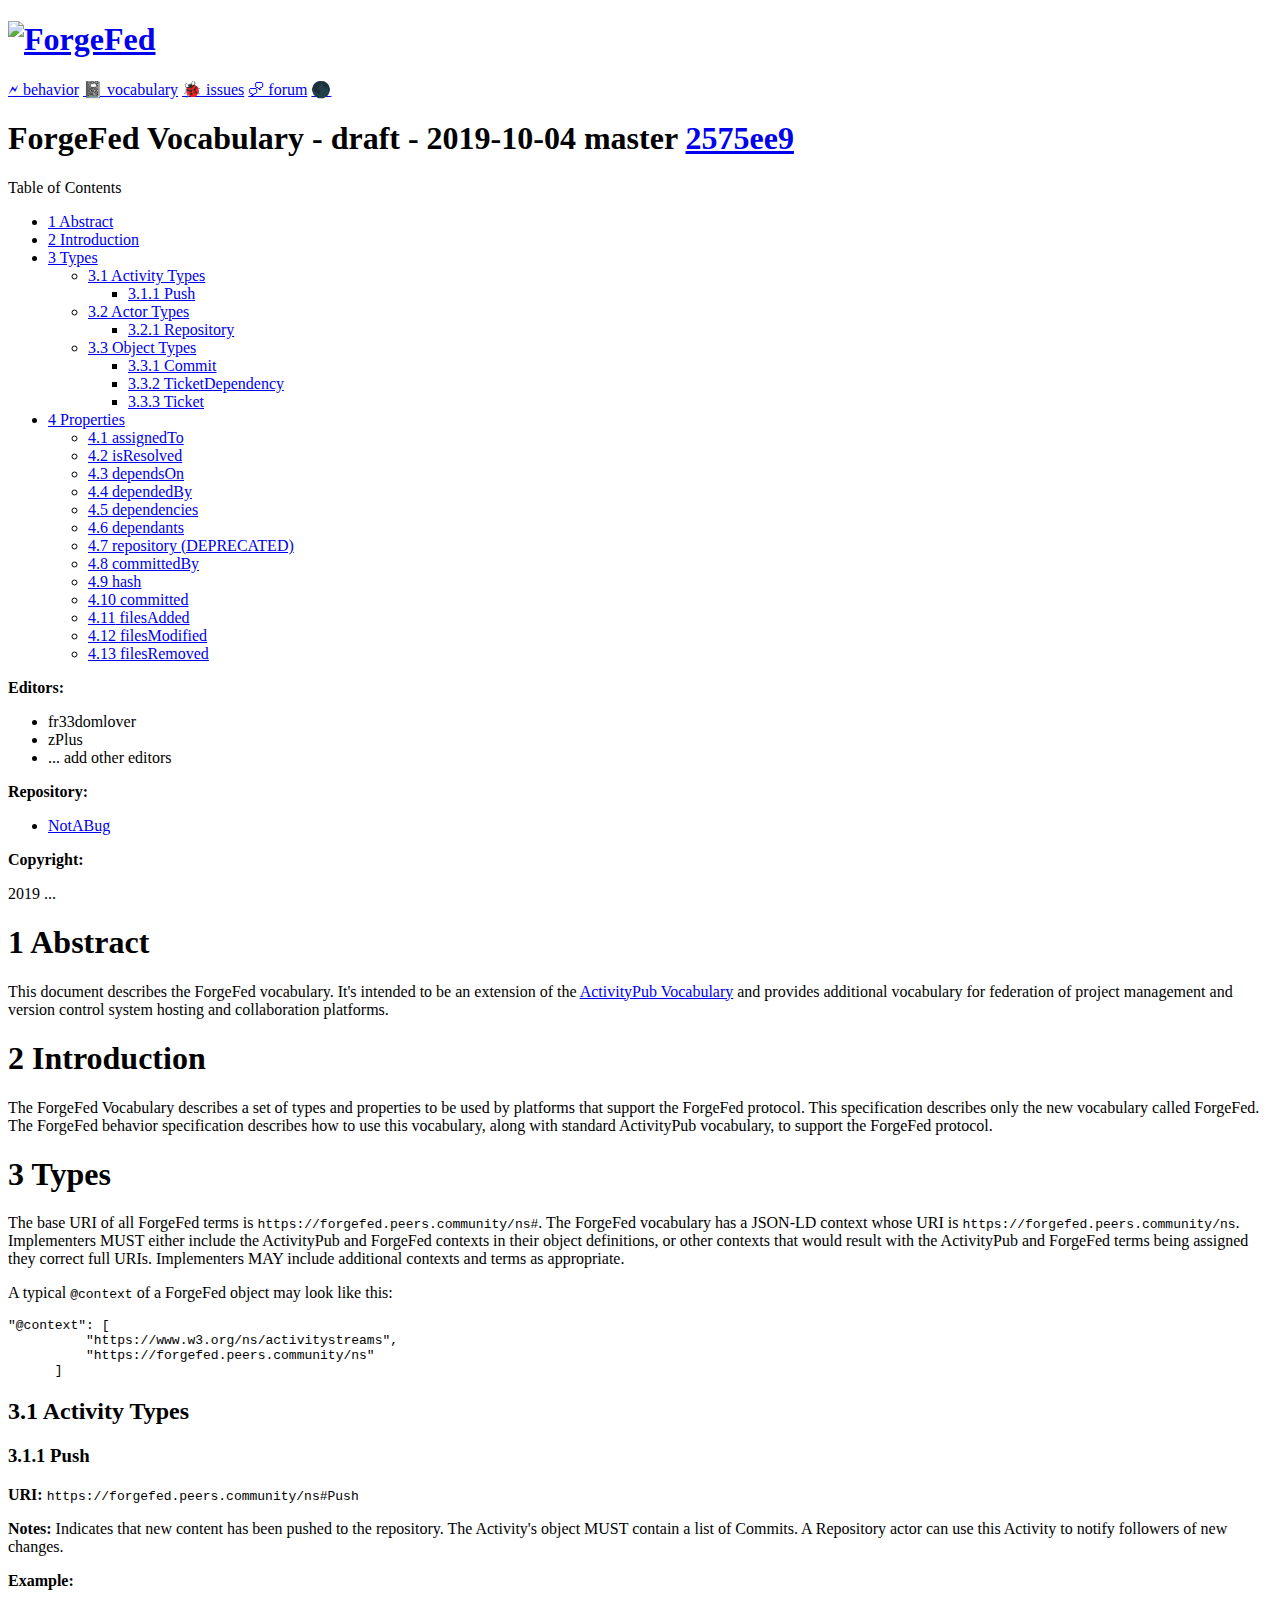
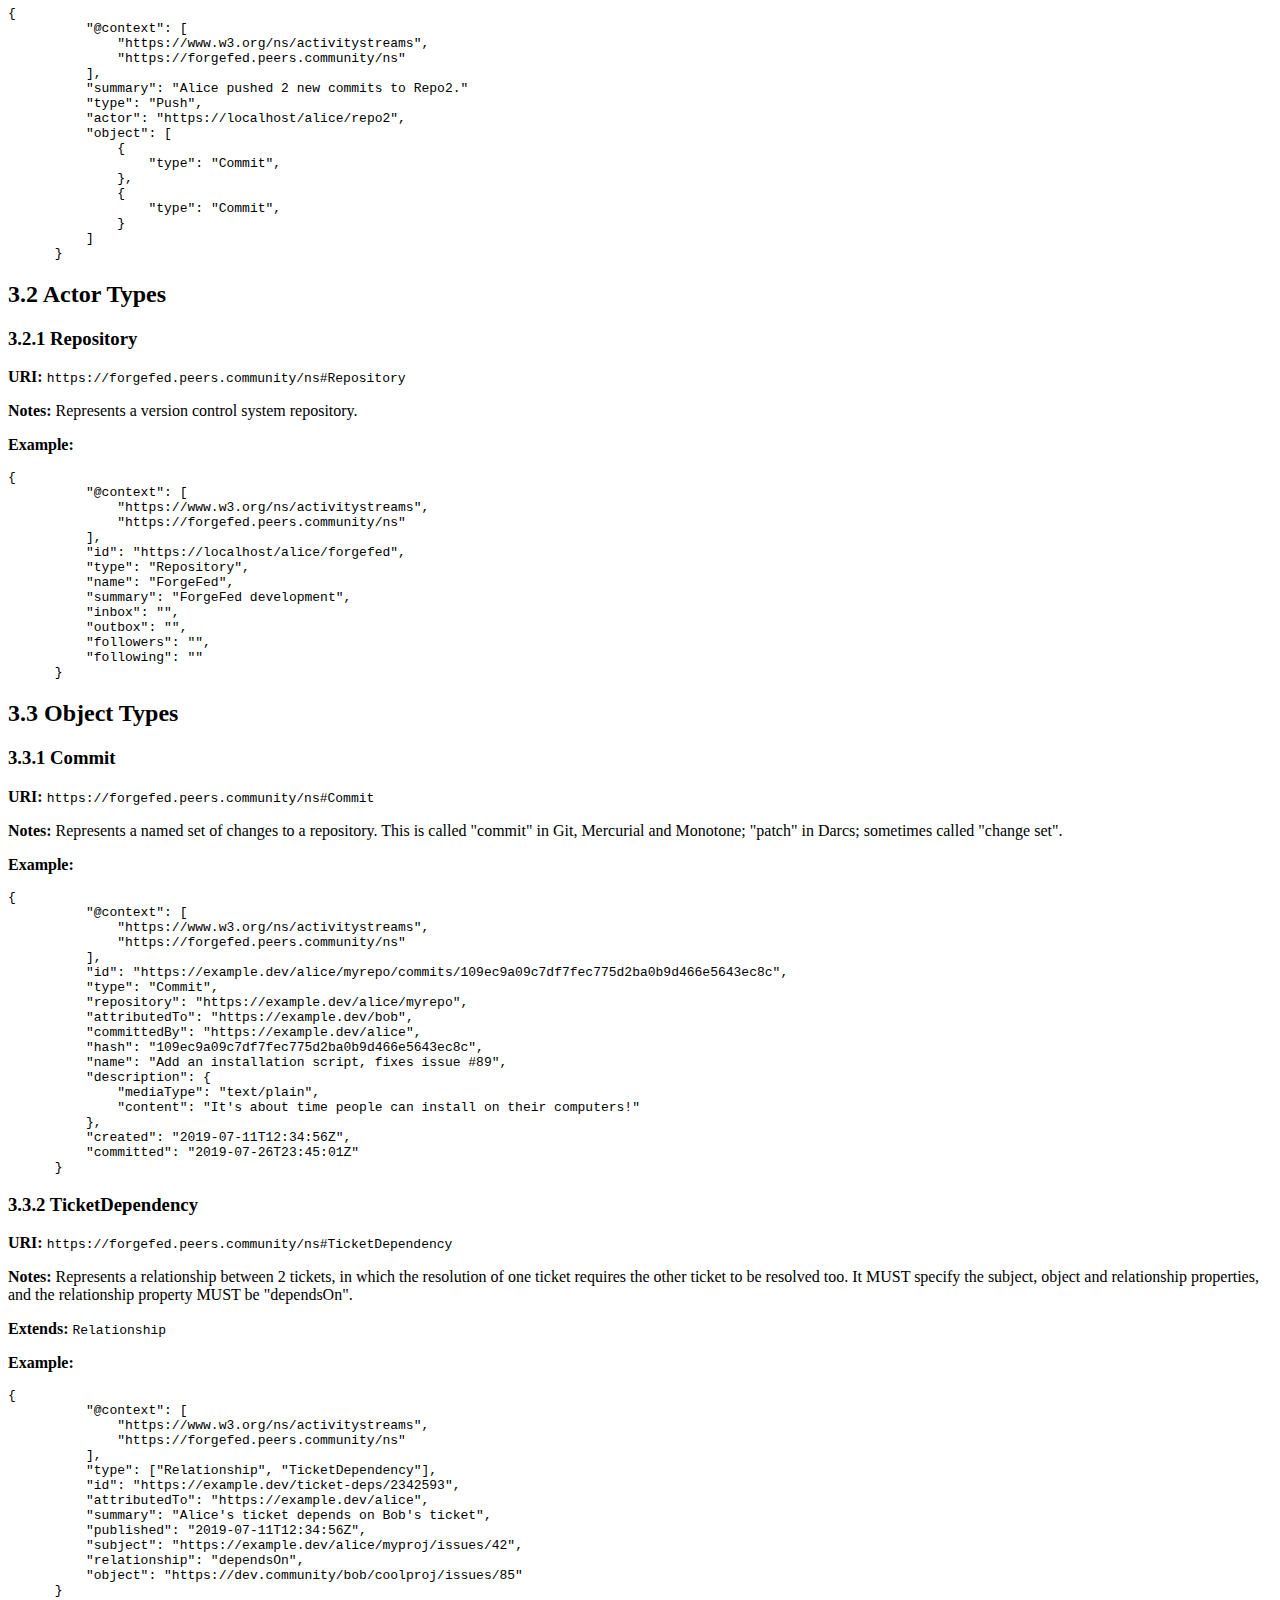
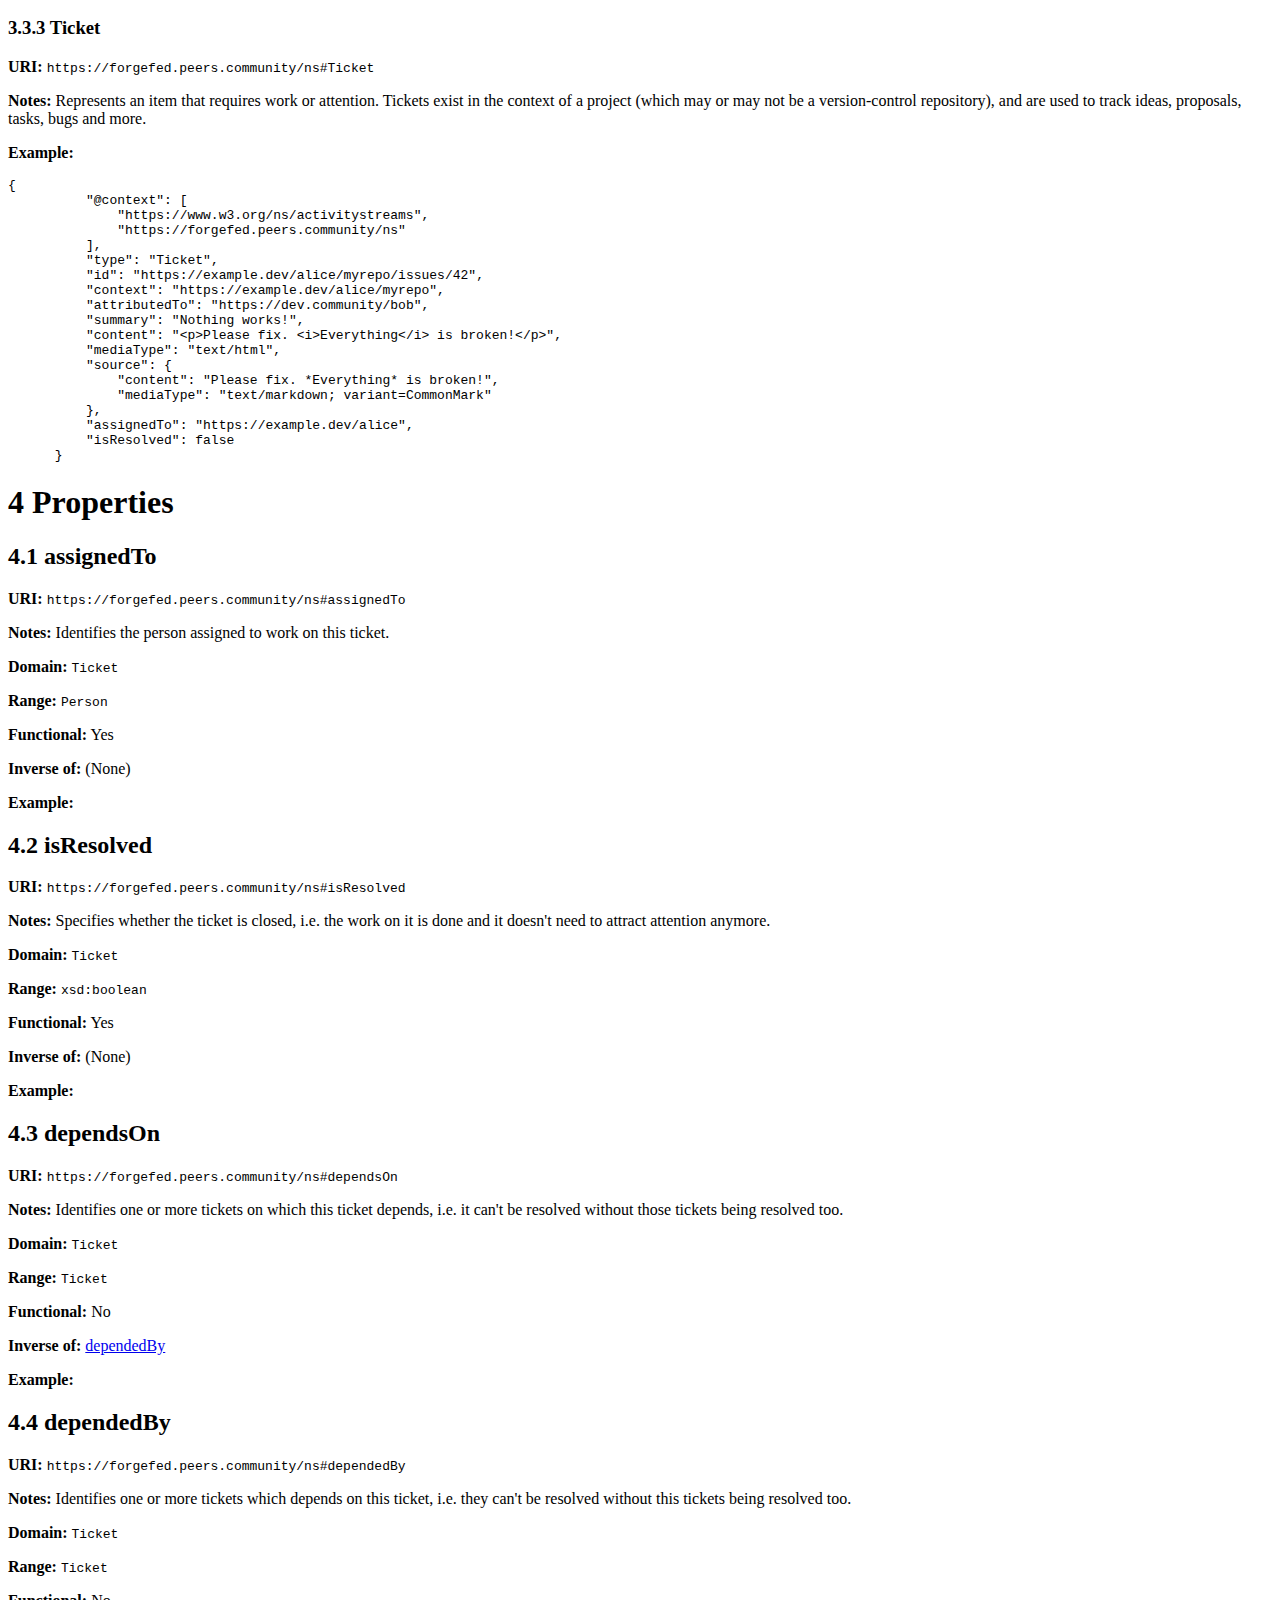
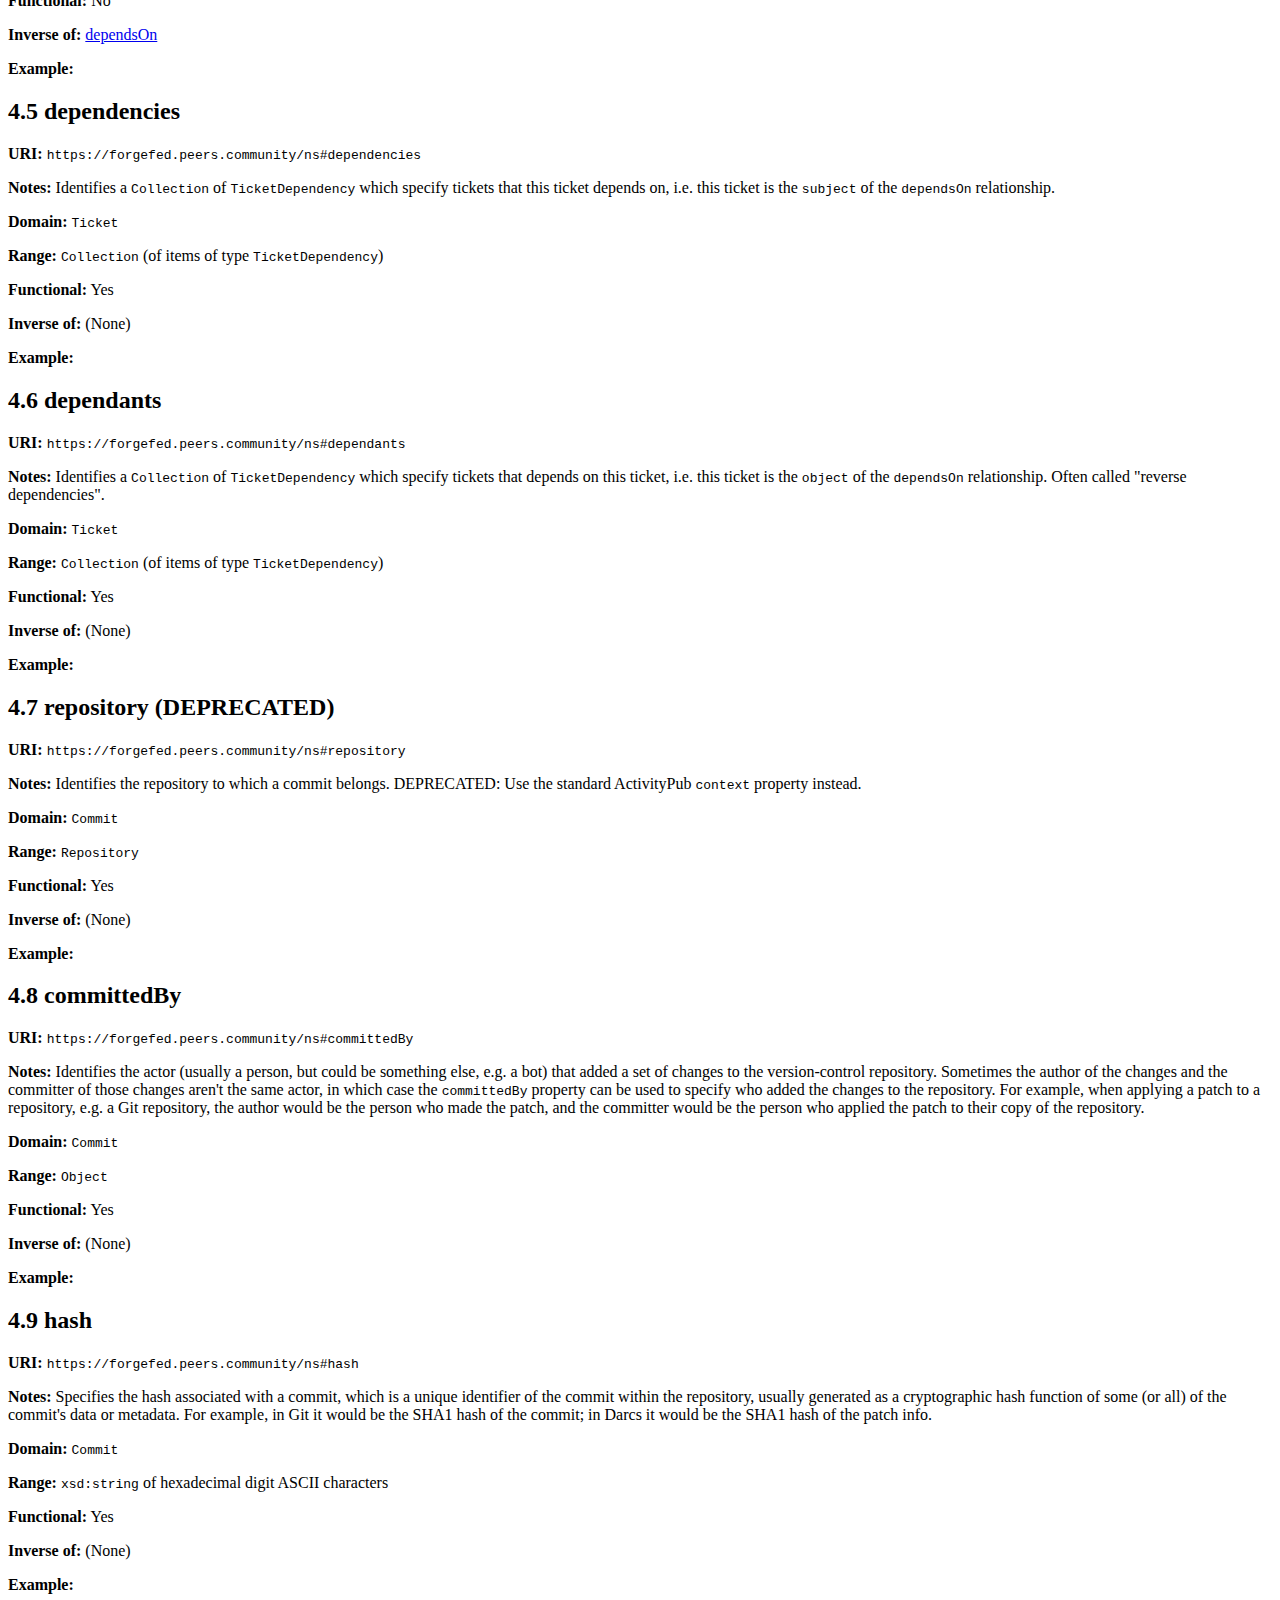
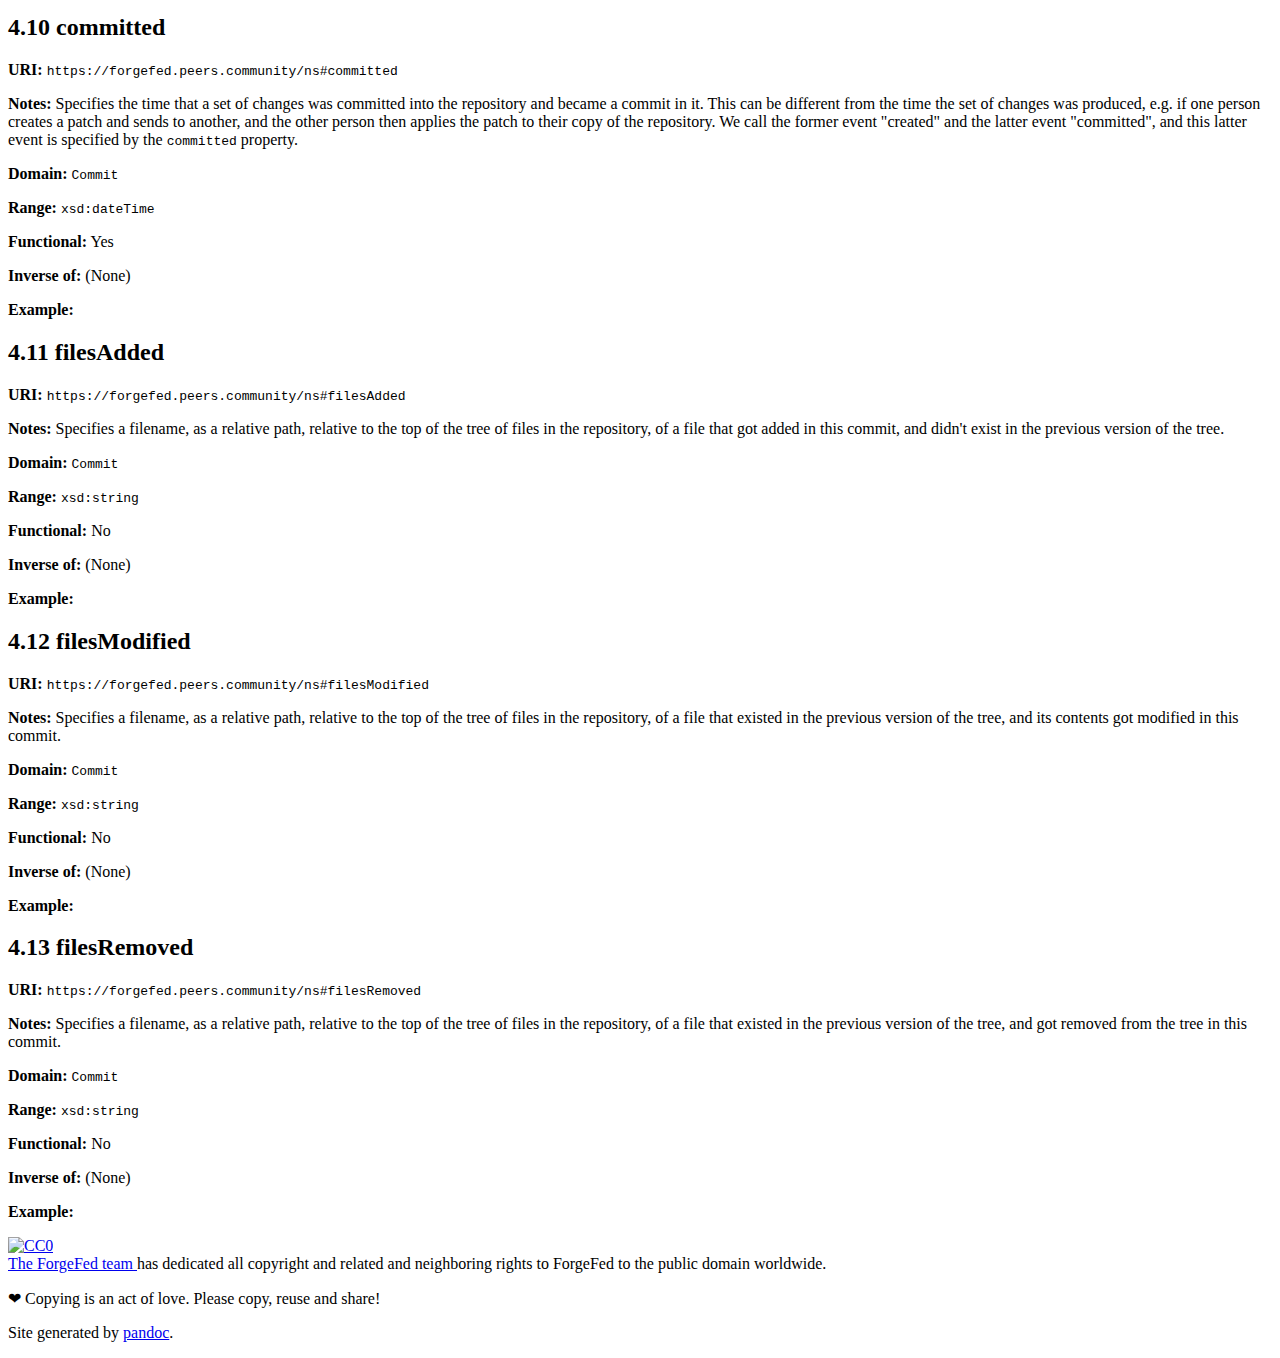
==== commit 2e85d4e4: "Typofix." ====
--- a/html/forgefed-vocabulary.html
+++ b/html/forgefed-vocabulary.html
@@ -9,7 +9,9 @@
   <body class="body">
     <header class="header">
       <h1 class="header-title">
-        <a class="header-title__link" href="/">ForgeFed</a>
+        <a class="header-title__link" href="/">
+            <img src="/logo-with-name.svg" alt="ForgeFed" title="ForgeFed" />
+        </a>
       </h1>
       <nav class="nav">
         <a class="nav__link"
@@ -26,9 +28,9 @@
     </header>
     <main class="main">
               <h1 class="main-title">
-            ForgeFed Vocabulary - draft - 2019-10-03 homepage
-            <a href="https://notabug.org/peers/forgefed/commit/c5317205fb7a4f2d7b7ecf6c697dc5b076d1f5a0">
-                c531720
+            ForgeFed Vocabulary - draft - 2019-10-04 master
+            <a href="https://notabug.org/peers/forgefed/commit/2575ee98aa692c4de281761e0749c2a163f136df">
+                2575ee9
             </a>
                     </h1>
       
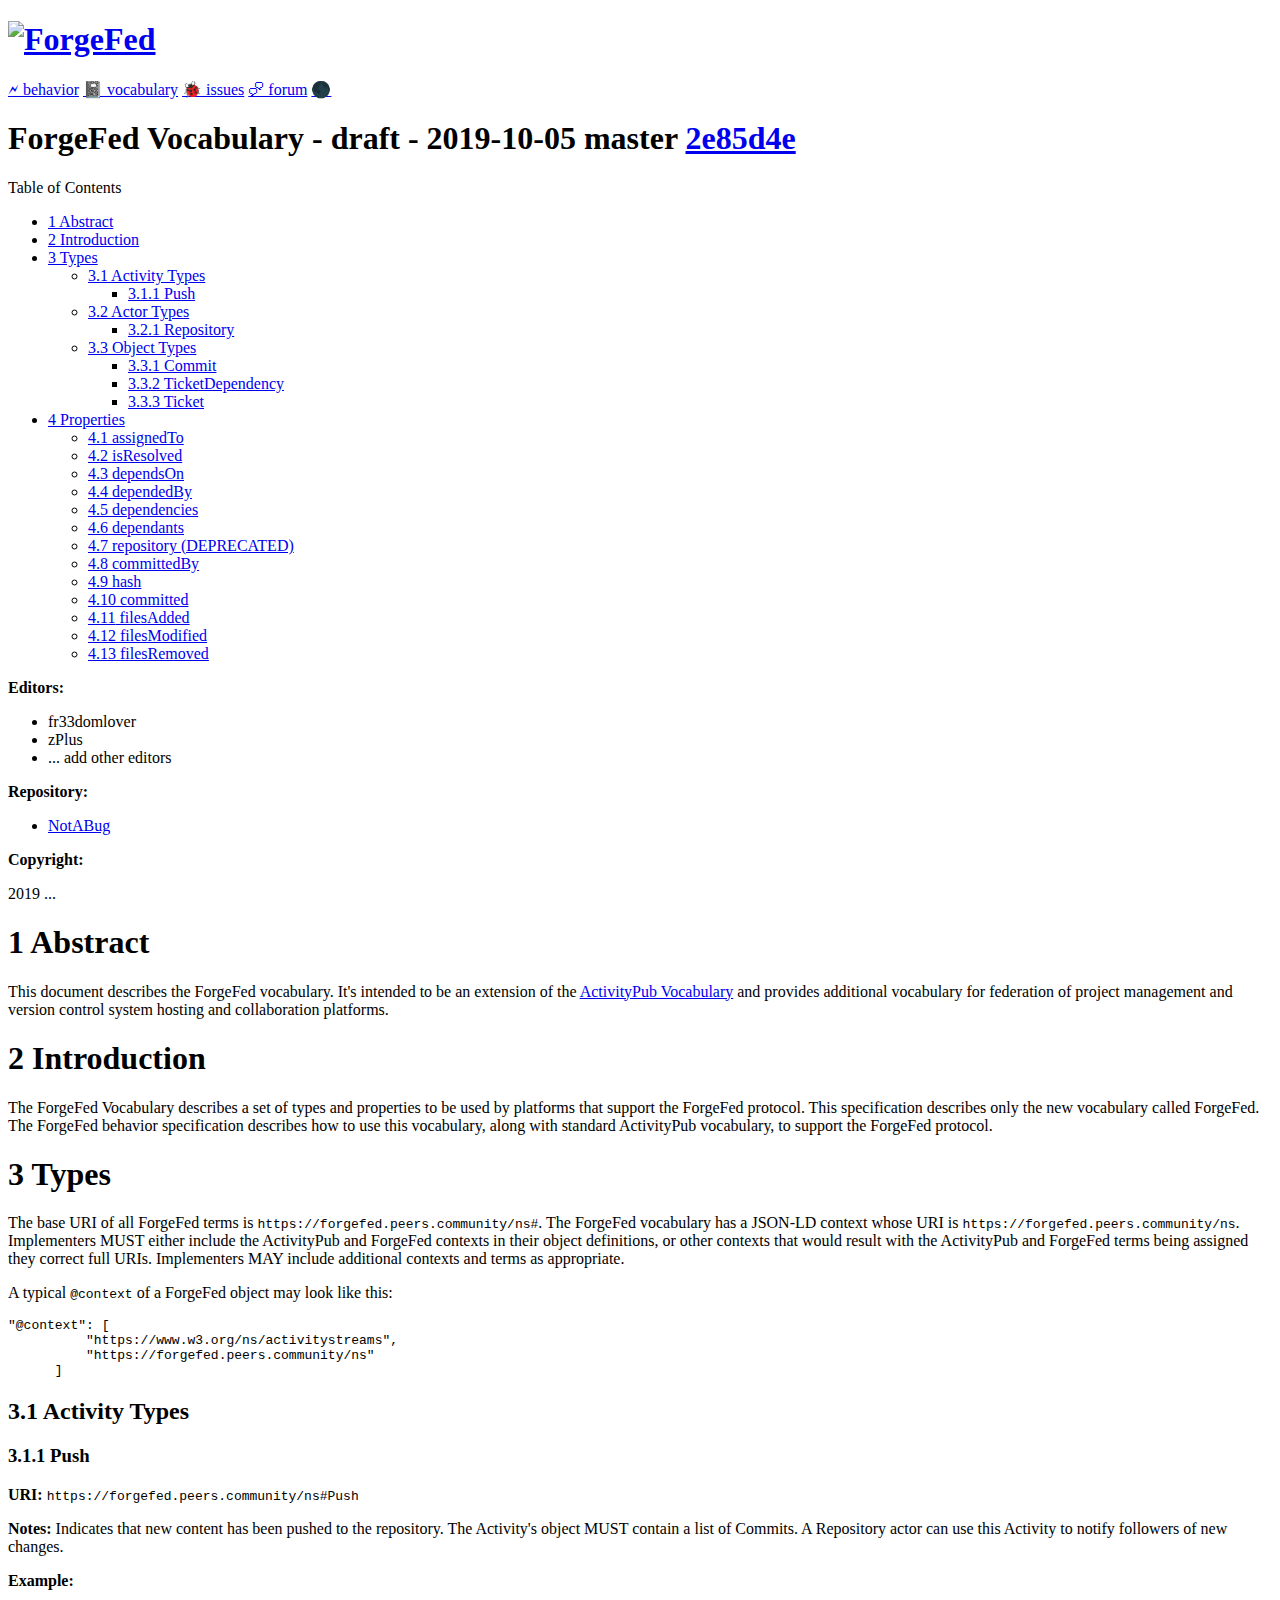
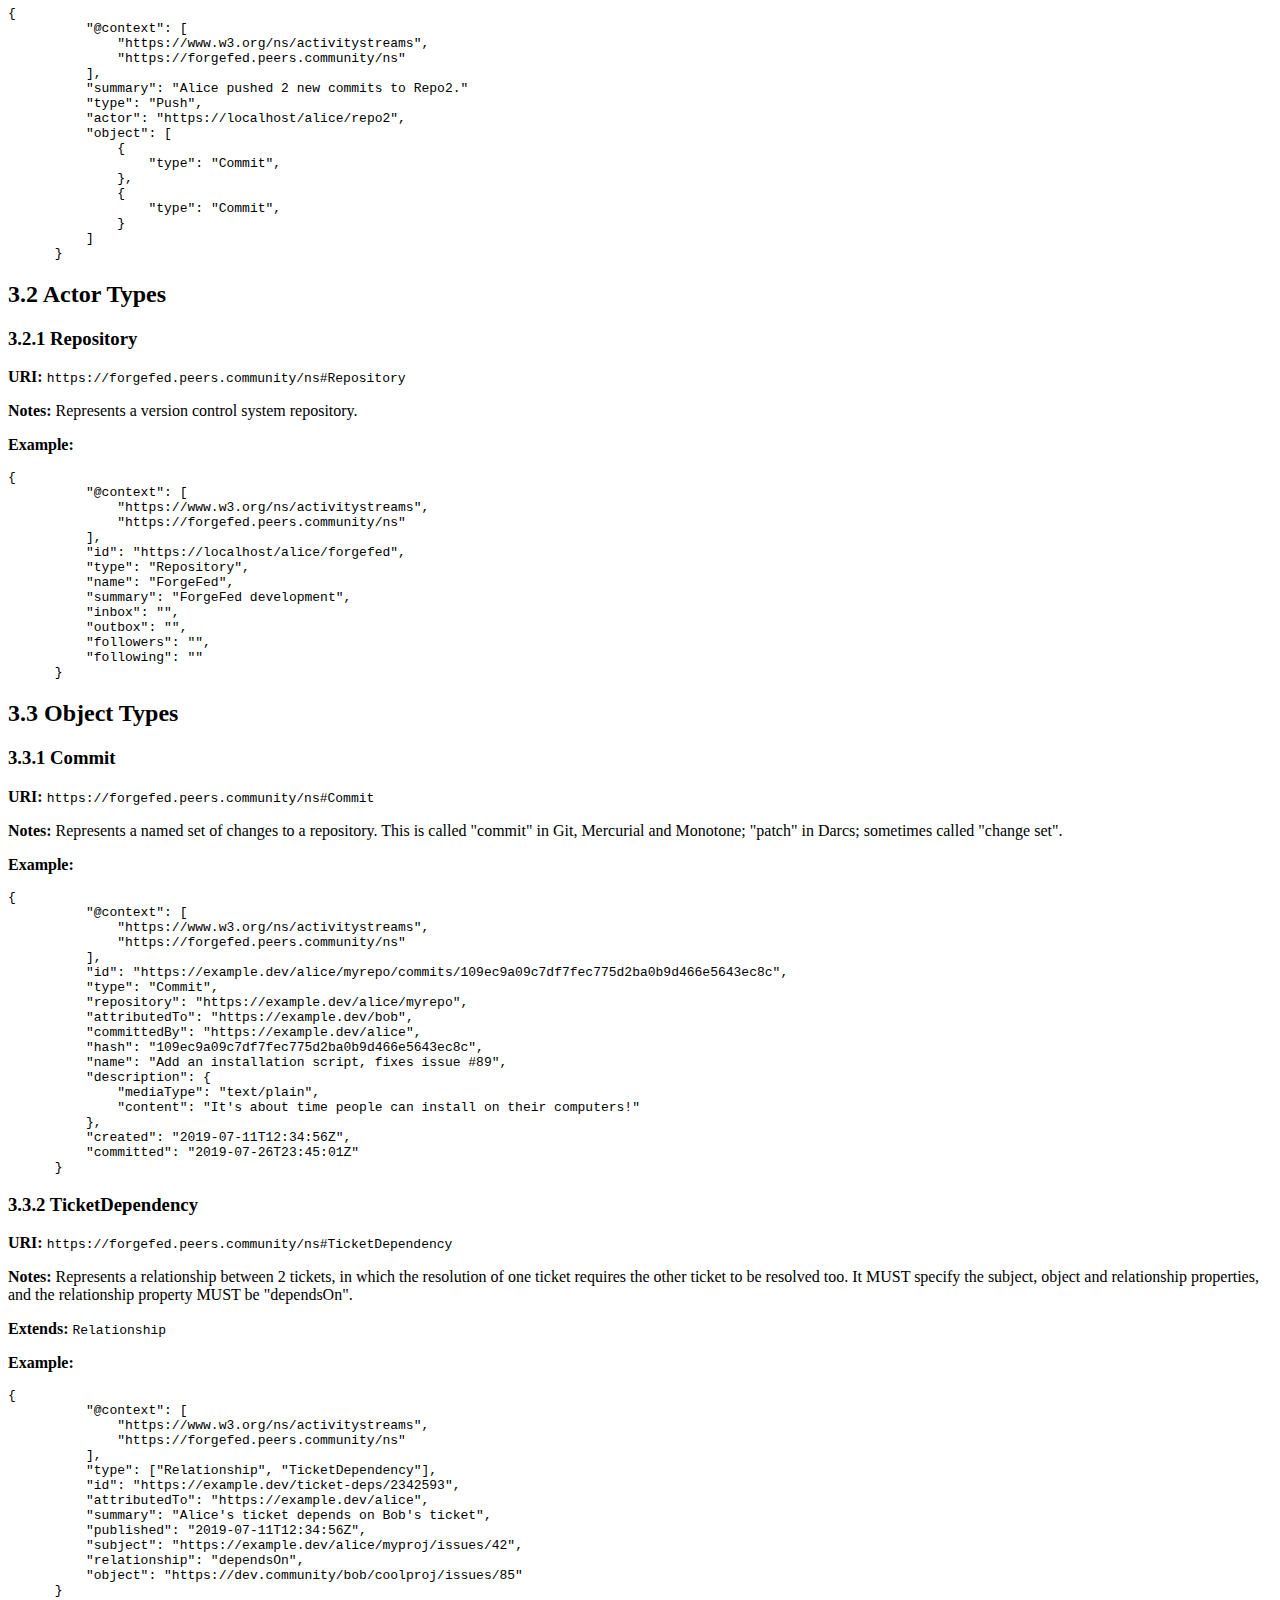
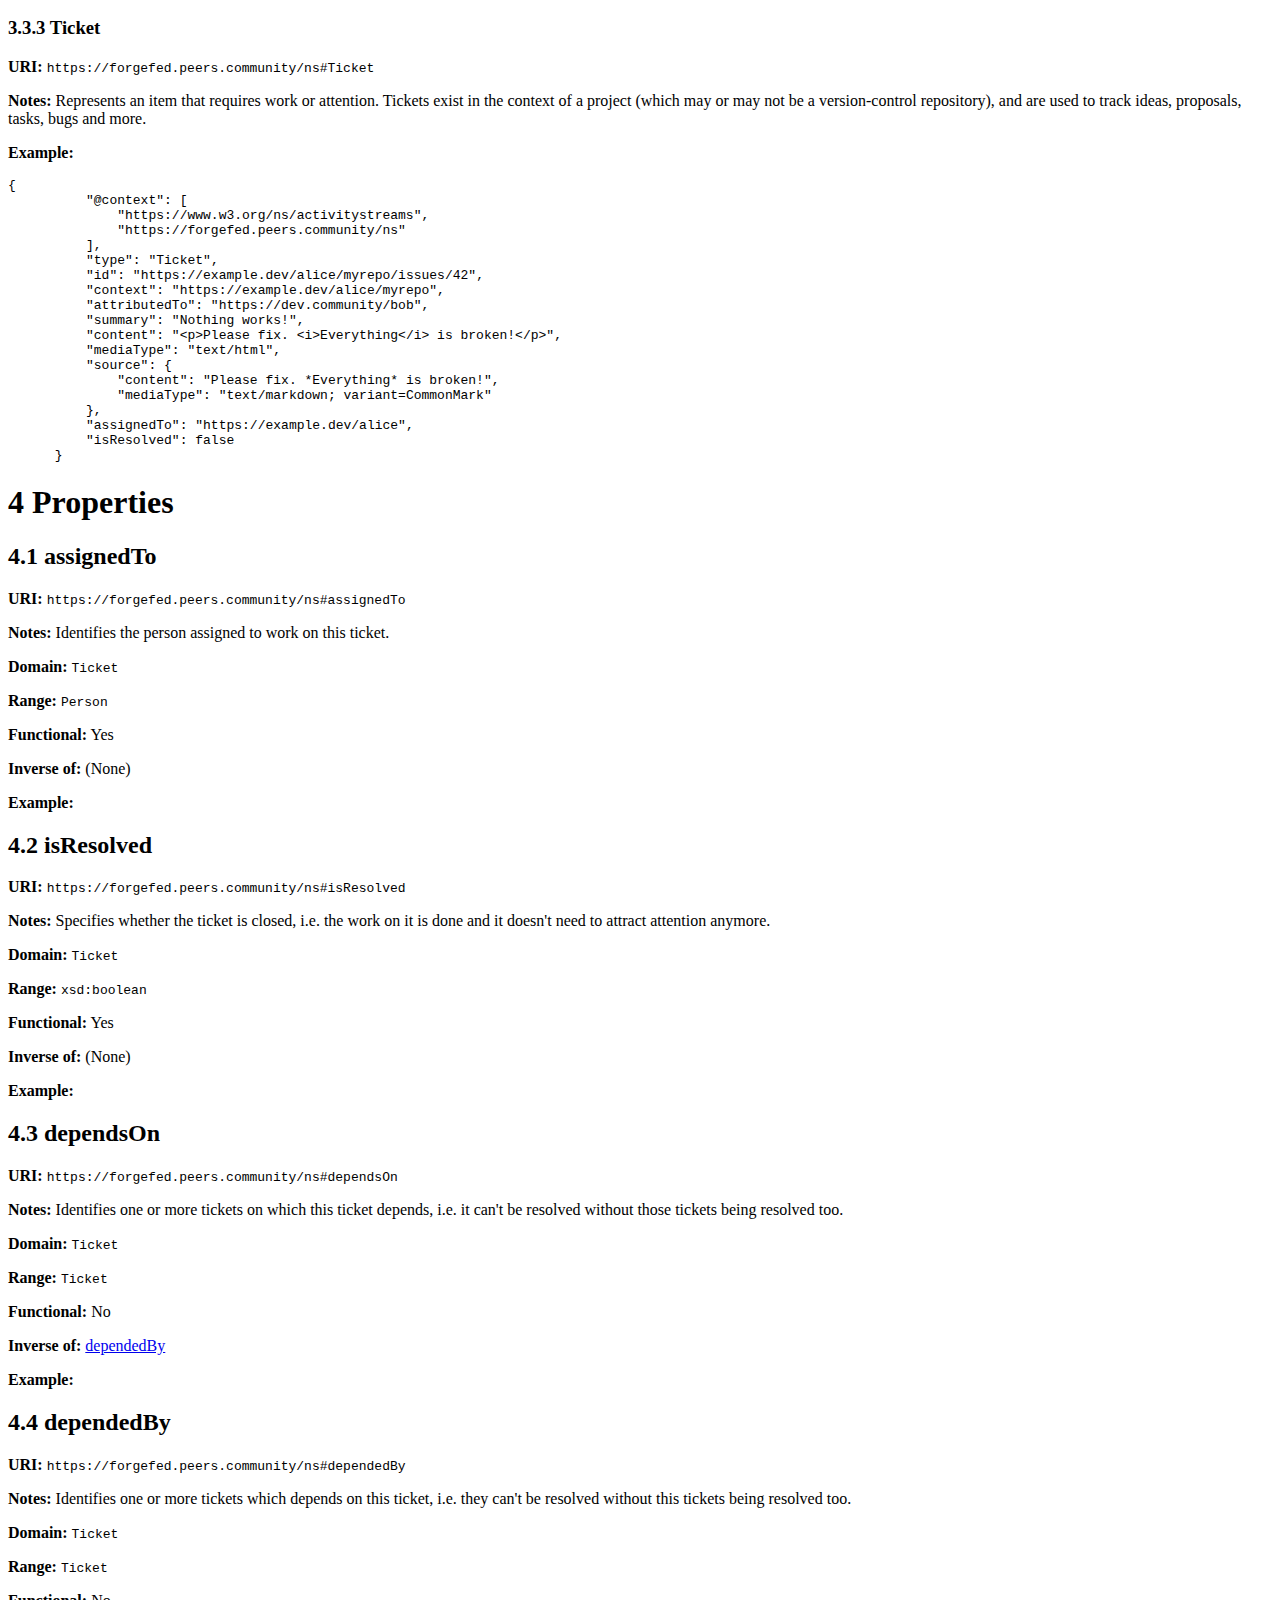
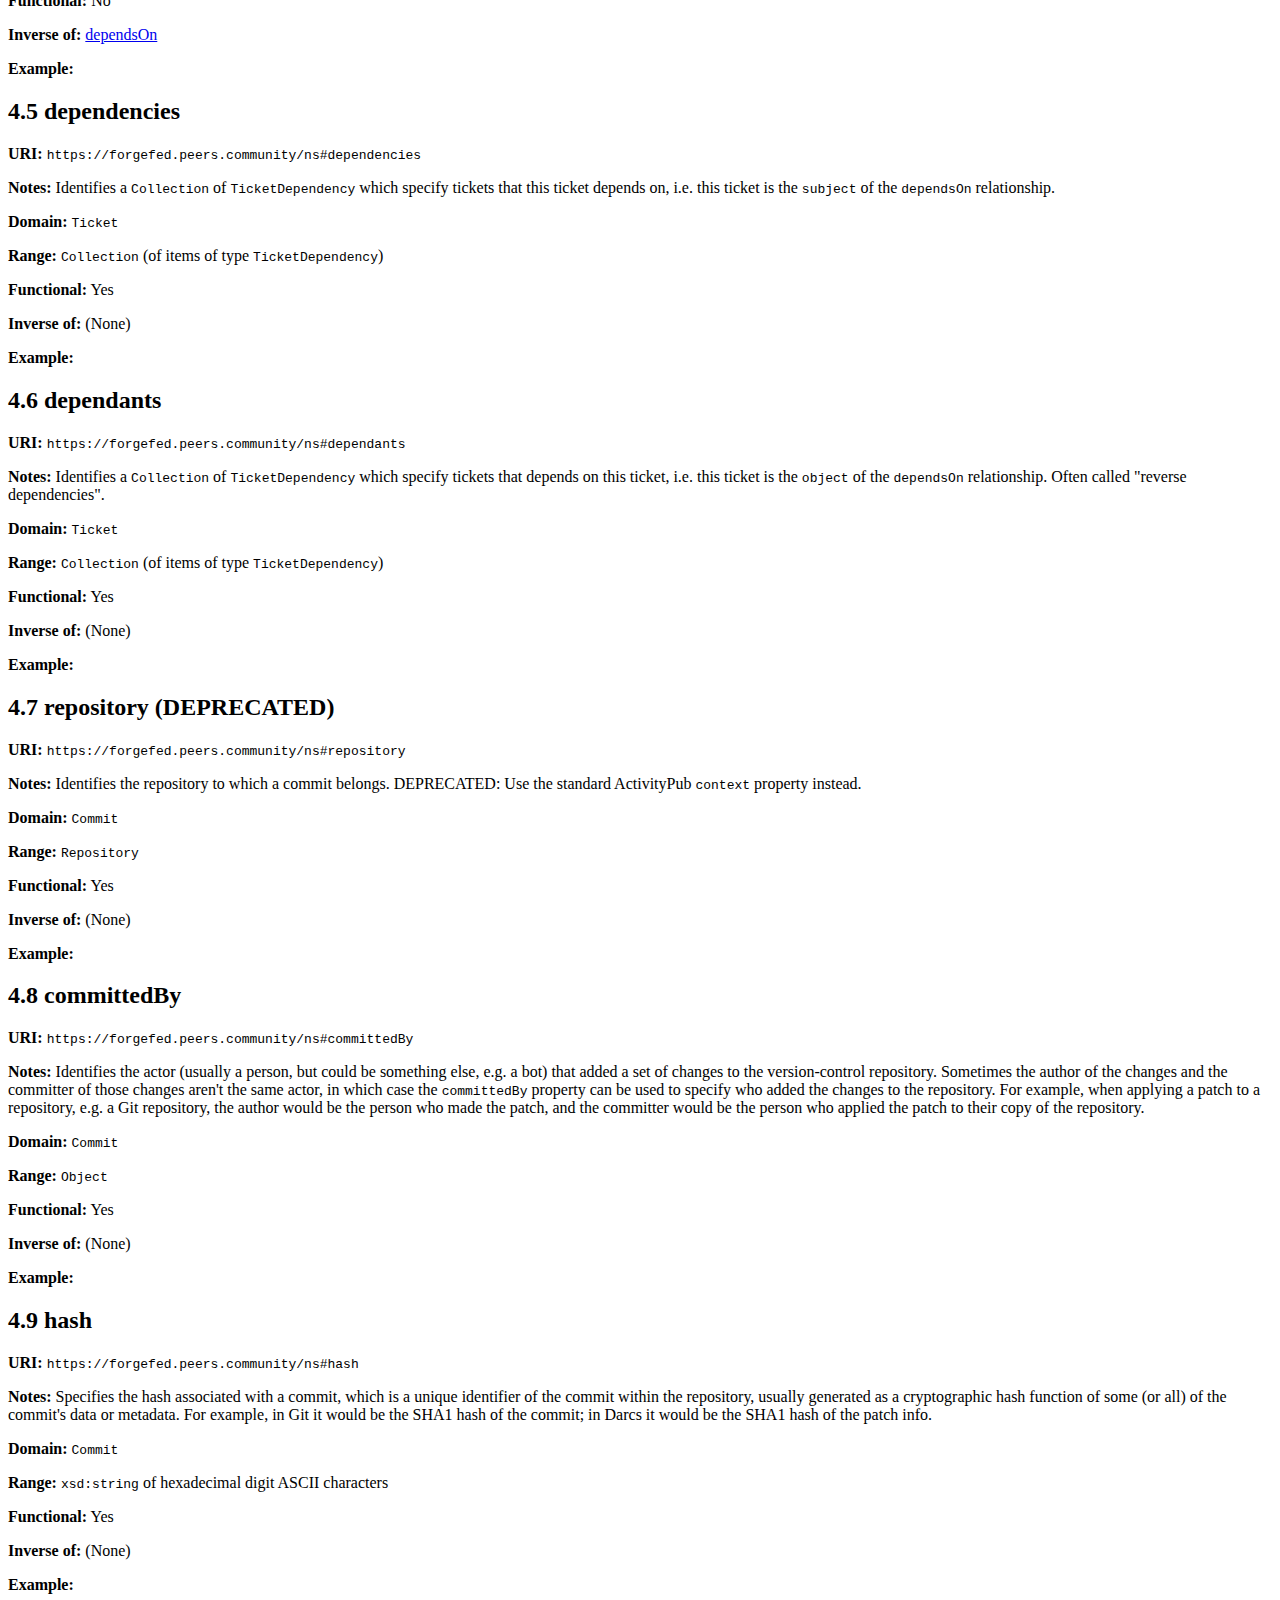
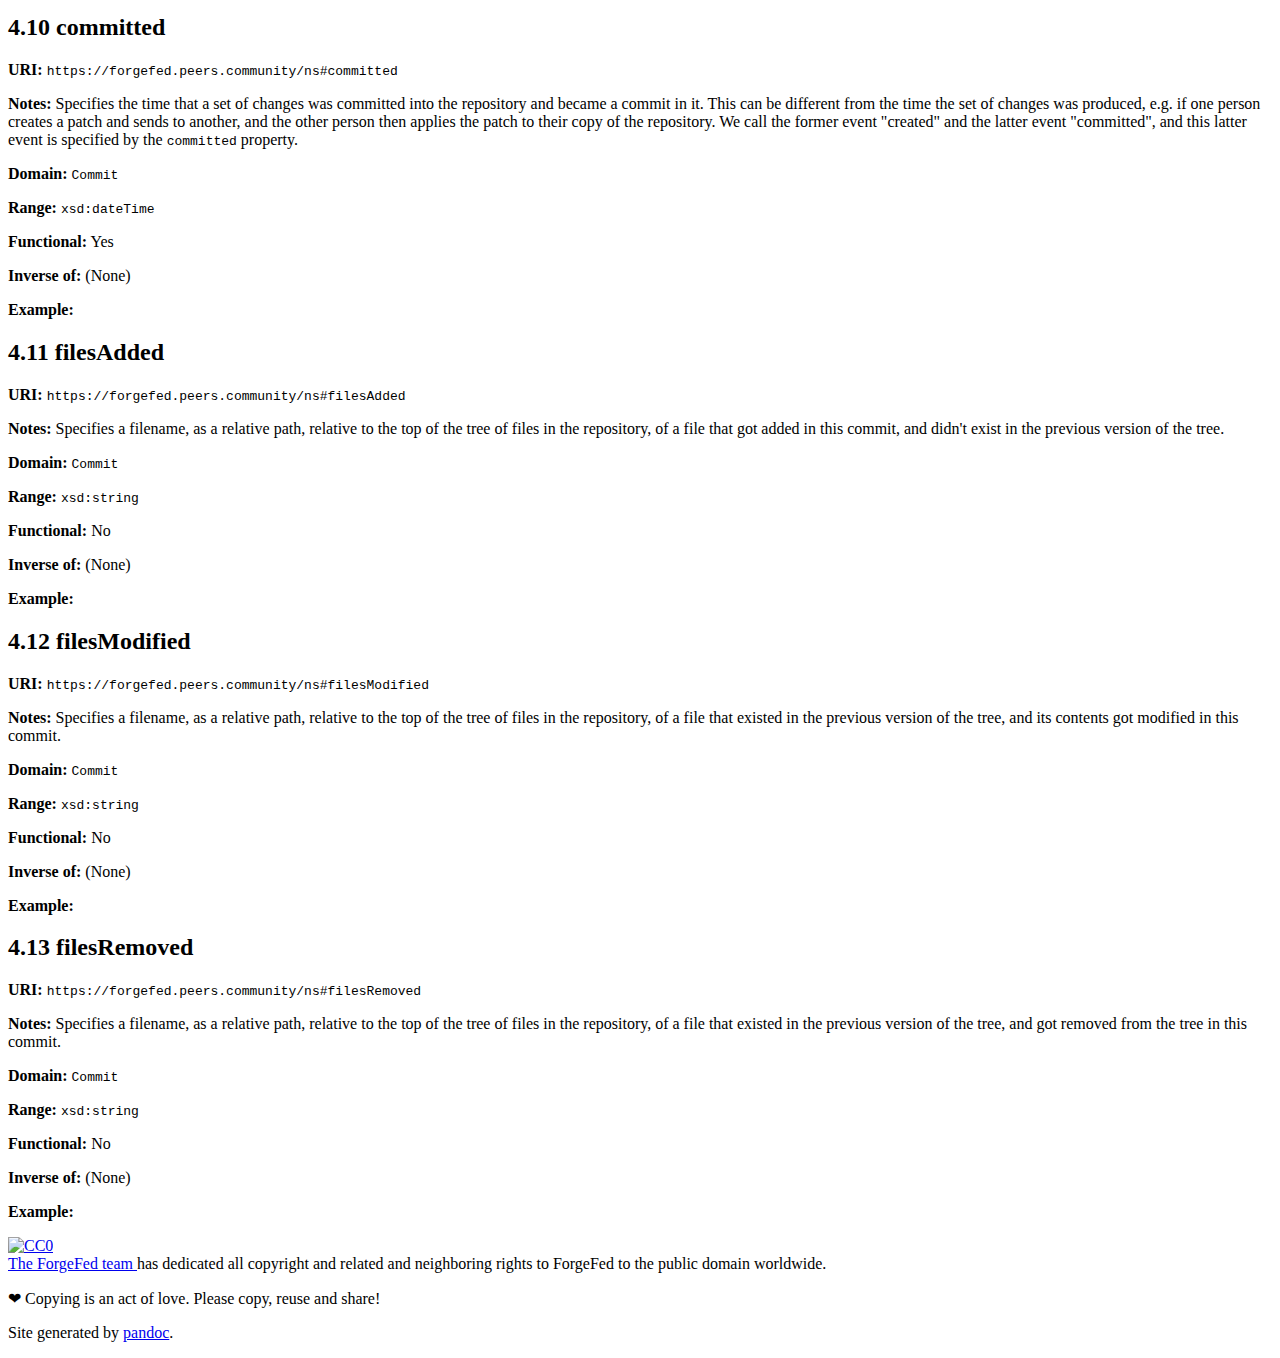
==== commit 743855aa: "Replace "official" in homepage." ====
--- a/html/forgefed-vocabulary.html
+++ b/html/forgefed-vocabulary.html
@@ -28,9 +28,9 @@
     </header>
     <main class="main">
               <h1 class="main-title">
-            ForgeFed Vocabulary - draft - 2019-10-04 master
-            <a href="https://notabug.org/peers/forgefed/commit/2575ee98aa692c4de281761e0749c2a163f136df">
-                2575ee9
+            ForgeFed Vocabulary - draft - 2019-10-05 master
+            <a href="https://notabug.org/peers/forgefed/commit/2e85d4e4bff036f202c59c05b022b6e72081e29b">
+                2e85d4e
             </a>
                     </h1>
       
